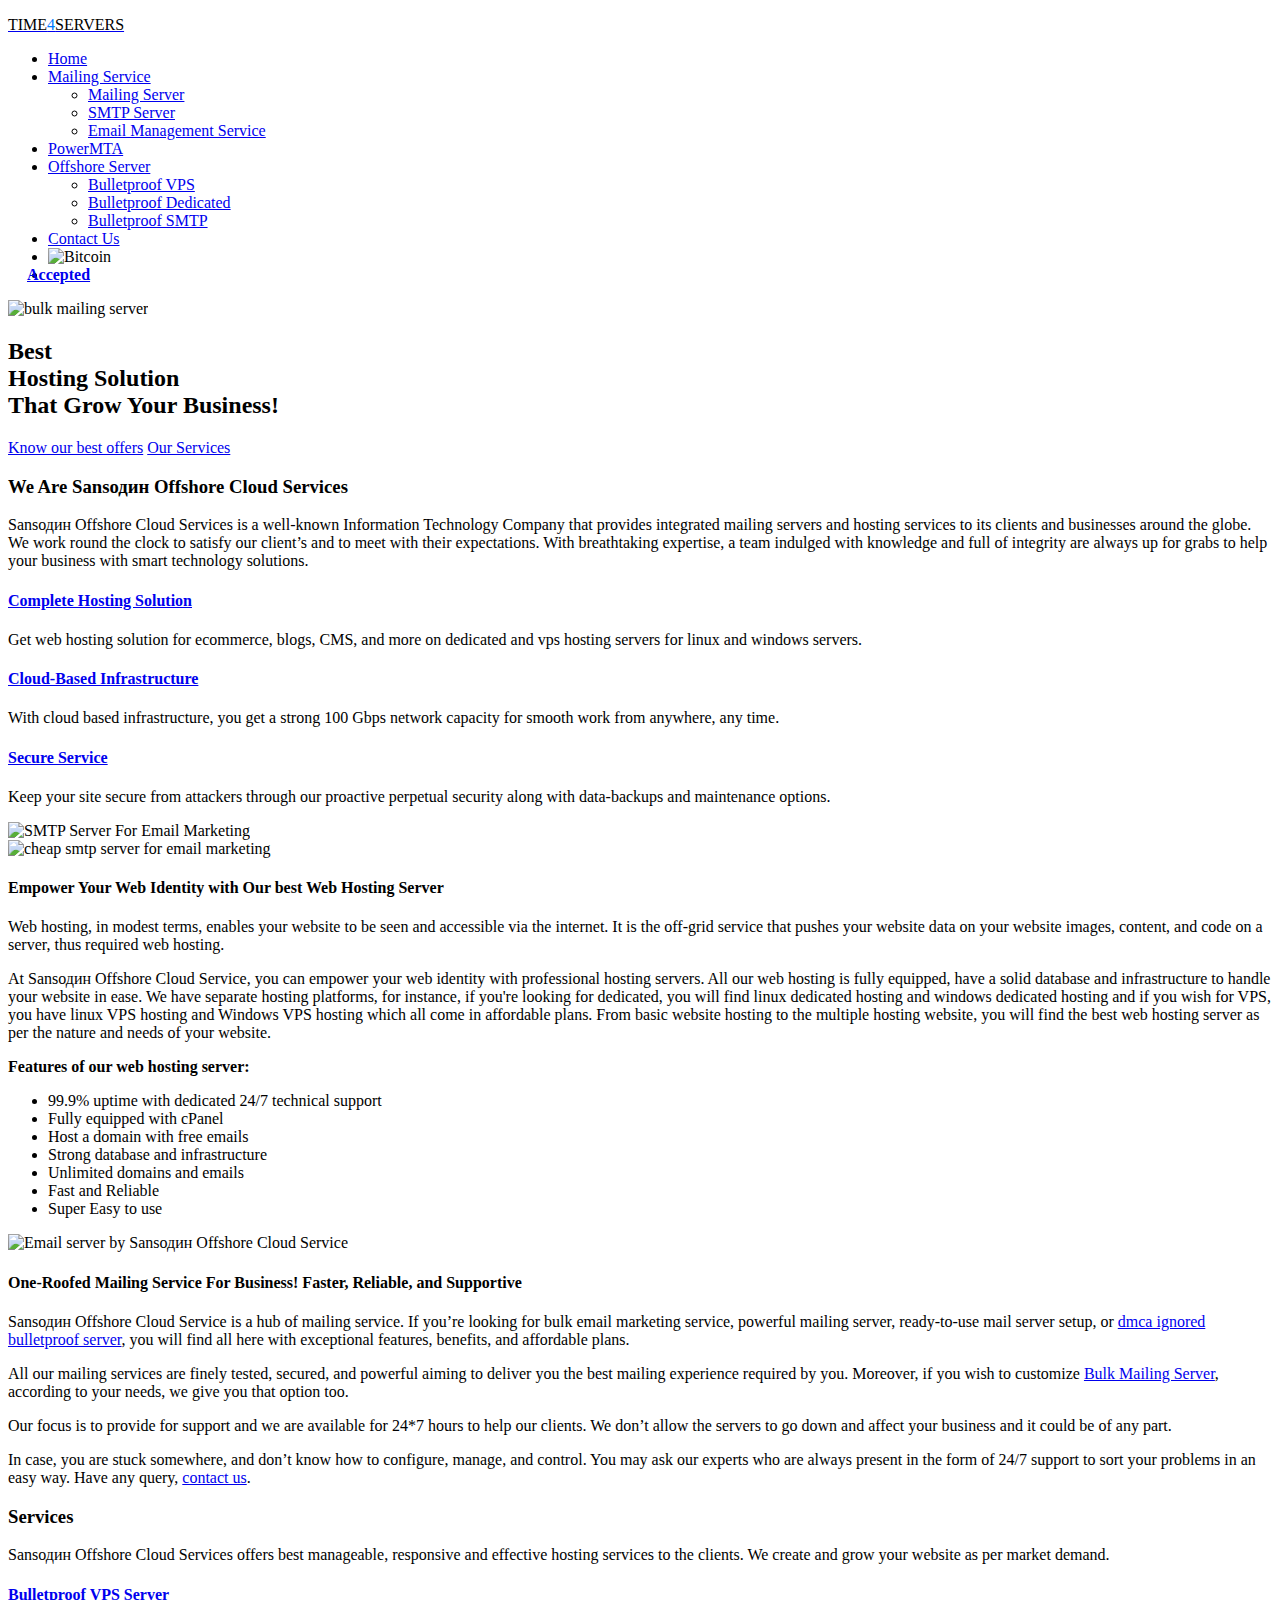
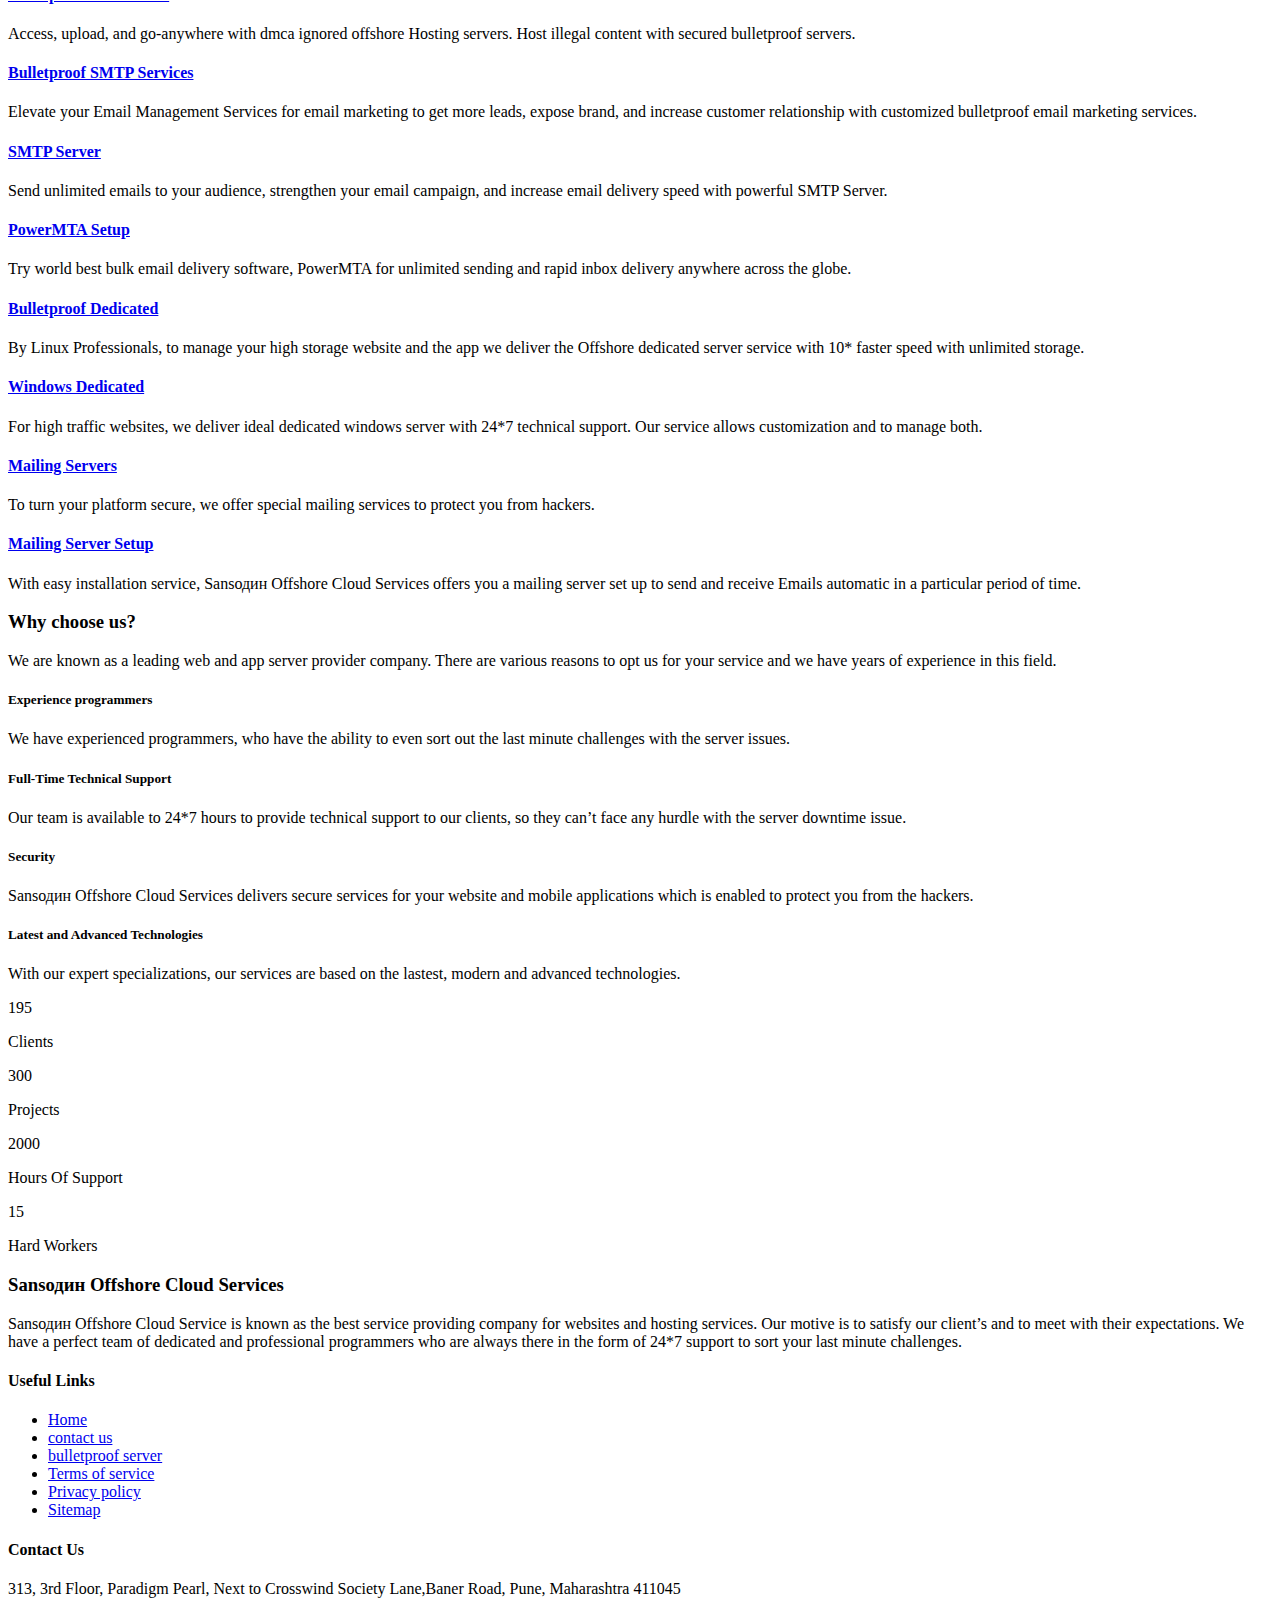
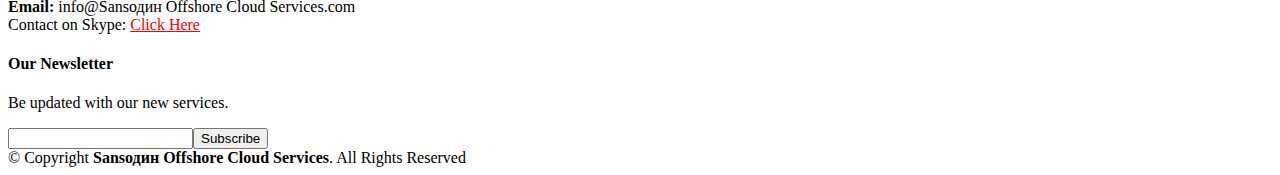
==== index.html @ e35ad1e2 "Create index.html" ====
<!DOCTYPE html>
<html lang="en">

<!-- Mirrored from www.Sansодин Offshore Cloud Services.com/ by HTTrack Website Copier/3.x [XR&CO'2014], Tue, 25 Aug 2020 17:21:23 GMT -->
<head><meta http-equiv="Content-Type" content="text/html; charset=utf-8">
    <!-- Global site tag (gtag.js) - Google Analytics -->
<script async src="https://www.googletagmanager.com/gtag/js?id=UA-151311011-1"></script>
<script>
  window.dataLayer = window.dataLayer || [];
  function gtag(){dataLayer.push(arguments);}
  gtag('js', new Date());

  gtag('config', 'UA-151311011-1');
</script>
<!-- Schema -->
<script type='application/ld+json'> 
{
  "@context": "http://www.schema.org",
  "@type": "ProfessionalService",
  "name": "Sansодин Offshore Cloud Service",
  "url": "https://Sansодин Offshore Cloud Services.com/",
  "sameAs": [
    "https://in.pinterest.com/Sansодин Offshore Cloud Service/",
    "https://www.youtube.com/channel/UCD2CCF37CUtDLtSFCL6g8WQ",
    "https://www.instagram.com/Sansодин Offshore Cloud Servicess/",
    "https://www.facebook.com/Sansодин Offshore Cloud Services-102933131326600/?modal=admin_todo_tour",
    "https://twitter.com/ServersTime4"
  ],
  "logo": "https://Sansодин Offshore Cloud Services.com/img/Sansодин Offshore Cloud Service_logo.png",
  "image": "https://Sansодин Offshore Cloud Services.com/img/Sansодин Offshore Cloud Service_logo.png",
  "description": "Our fast and reliable SMTP server allows you to send Send millions of transactional or commercial emails at an affordable prices.",
  "address": {
    "@type": "PostalAddress",
    "streetAddress": "313, 3rd Floor, Paradigm Pearl, Next to Crosswind Society Lane,Baner Road",
    "addressLocality": "Pune ",
    "addressRegion": "Maharastra",
    "postalCode": "411045",
    "addressCountry": "India "
  },
  "hasMap": "https://goo.gl/maps/oUrCjQwW1qvZuCJf7"
}
 </script>

 <title>Buy Bulk Mailing Server from Professional SMTP Service Provider</title>
 <meta name="description" content="Our fast and reliable SMTP server allows you to send Send millions of transactional or commercial emails at an affordable prices." >
 <meta name="keywords" content="hosting provider, server, hosting, offshore servers, offshore dedicated servers, offshore vps, linux vps server, ubuntu server, linux server">
 <meta name="viewport" content="width=device-width, initial-scale=1.0, maximum-scale=1.0">
 <link rel="canonical" href="index.html">
 
 <meta name="twitter:card" content="summary_large_image">
 <meta name="twitter:site" content="@Sansодин Offshore Cloud Service">
 <meta name="twitter:creator" content="@Sansодин Offshore Cloud Service">
 <meta name="twitter:title" content="Buy Bulk Mailing Server from Professional SMTP Service Provider - Sansодин Offshore Cloud Service">
 <meta name="twitter:description" content="Our fast and reliable SMTP server allows you to send Send millions of transactional or commercial emails at an affordable prices.">
 <meta name="twitter:image" content="https://Sansодин Offshore Cloud Services.com/img/Sansодин Offshore Cloud Service_logo.png">

<meta property="og:title" content="Buy Bulk Mailing Server from Professional SMTP Service Provider - Sansодин Offshore Cloud Service">
<meta property="og:type" content="website">
<meta property="og:url" content="https://Sansодин Offshore Cloud Services.com/">
<meta property="og:image" content="https://Sansодин Offshore Cloud Services.com/img/Sansодин Offshore Cloud Service_logo.png">
<meta property="og:description" content="Our fast and reliable SMTP server allows you to send Send millions of transactional or commercial emails at an affordable prices.">
<meta property="og:site_name" content="Sansодин Offshore Cloud Service">

  <!-- Favicons -->
  <link href="img/favicon.png" rel="icon">
  <link href="img/apple-touch-icon.png" rel="apple-touch-icon">

  <!-- Google Fonts -->
  <link href="https://fonts.googleapis.com/css?family=Open+Sans:300,300i,400,400i,700,700i|Montserrat:300,400,500,700" rel="stylesheet">

  <!-- Bootstrap CSS File -->
  <link href="lib/bootstrap/css/bootstrap.min.css" rel="stylesheet">

  <!-- Libraries CSS Files -->
  <link href="lib/font-awesome/css/font-awesome.min.css" rel="stylesheet">
  <link href="lib/animate/animate.min.css" rel="stylesheet">
  <link href="lib/ionicons/css/ionicons.min.css" rel="stylesheet">
  <link href="lib/owlcarousel/assets/owl.carousel.min.css" rel="stylesheet">
  <link href="lib/lightbox/css/lightbox.min.css" rel="stylesheet">

  <!-- Main Stylesheet File -->
  <link href="css/style.css" rel="stylesheet">

<!--Start of Tawk.to Script-->
<script type="text/javascript">
var Tawk_API=Tawk_API||{}, Tawk_LoadStart=new Date();
(function(){
var s1=document.createElement("script"),s0=document.getElementsByTagName("script")[0];
s1.async=true;
s1.src='https://embed.tawk.to/5d5001caeb1a6b0be606fe93/default';
s1.charset='UTF-8';
s1.setAttribute('crossorigin','*');
s0.parentNode.insertBefore(s1,s0);
})();
</script>
<!--End of Tawk.to Script-->

</head>

<body>

  <!--==========================
  Header
  ============================-->
  <header id="header" class="fixed-top">
    <div class="container">

      <div class="logo float-left">
        <!-- Uncomment below if you prefer to use an image logo -->
       <p class="text-light"><a href="index.html"><span style="color: black">TIME</span><span style="color: #007bff">4</span><span style="color: black">SERVERS</span></a></p>
         <!--<a href="https://Sansодин Offshore Cloud Services.com" class="scrollto"><img src="img/Sansодин Offshore Cloud Service_logo.png" alt="Professional SMTP service provider"  class="img-fluid"></a>-->
      </div>
     <nav class="main-nav float-right d-none d-lg-block">
        <ul>
          <li class="active"><a href="#intro">Home</a></li>
          <!-- <li><a href="#about">About Us</a></li> -->
            <li class="drop-down"><a href="#services">Mailing Service</a>
           <!-- <li ><a href="">Drop Down</a> -->
            <ul>
              <li><a href="mailing-server.html">Mailing Server</a></li>
              <li ><a href="smtp-server.html">SMTP Server</a></li>
              <li ><a href="bulk-email-management-services.html">Email Management Service</a></li>
              </li>
            </ul>
            </li>
            <li><a href="pmta-setup-cost.html">PowerMTA</a></li>
            <li class="drop-down"><a href="#services">Offshore Server</a>
            <!-- <li ><a href="">Drop Down</a> -->
            <ul>
              <li><a href="bulletproof-server.html">Bulletproof VPS</a>
              </li>
              <li ><a href="bulletproof-dedicated.html">Bulletproof Dedicated</a></li>
              <li><a href="bulletproof-smtp.html">Bulletproof SMTP</a>
            </ul>
            </li>
          <!--<li><a href="blog.html">Blog</a></li>-->
          <li><a href="contactus.html">Contact Us</a></li>
          <li><img height="40px" width="40px" src="img/btc.gif" alt="Bitcoin"></li>
          <li><a href="#footer"><b style="margin-left: -21px;">Accepted</b></a></li>
        </ul>
      </nav><!-- .main-nav -->
      
    </div>
  </header><!-- #header -->

  <!--==========================
    Intro Section
  ============================-->
  <section id="intro" class="clearfix">
    <div class="container">

      <div class="intro-img">
        <img src="img/Bulletproof-VPS-Servers1.png" alt="bulk mailing server" class="img-fluid">
      </div>

      <div class="intro-info">
        <h2>Best <br><span>Hosting Solution</span><br>That Grow Your Business!</h2>
        <div>
          <a href="bulletproof-server.html" class="btn-get-started scrollto">Know our best offers</a>
          <a href="#services" class="btn-services scrollto">Our Services</a>
        </div>
      </div>

    </div>
  </section><!-- #intro -->

  <main id="main">

    <!--==========================
      About Us Section
    ============================-->
    <section id="about">
      <div class="container">

        <header class="section-header">
          <h3>We Are Sansодин Offshore Cloud Services</h3>
          <p></p>
        </header>

        <div class="row about-container">

          <div class="col-lg-6 content order-lg-1 order-2">
            <p>
             Sansодин Offshore Cloud Services is a well-known Information Technology Company that provides integrated mailing servers and hosting services to its clients and businesses around the globe. We work round the clock to satisfy our client’s and to meet with their expectations. With breathtaking expertise, a team indulged with knowledge and full of integrity are always up for grabs to help your business with smart technology solutions.

            </p>

            <div class="icon-box wow fadeInUp">
              <div class="icon"><i class="fa fa-shopping-bag"></i></div>
              <h4 class="title"><a href="#">Complete Hosting Solution</a></h4>
              <p class="description">Get web hosting solution for ecommerce, blogs, CMS, and more on dedicated and vps hosting servers for linux and windows servers.
</p>
            </div>

            <div class="icon-box wow fadeInUp" data-wow-delay="0.2s">
              <div class="icon"><i class="fa fa-photo"></i></div>
              <h4 class="title"><a href="#">Cloud-Based Infrastructure</a></h4>
              <p class="description">With cloud based infrastructure, you get a strong 100 Gbps network capacity for smooth work from anywhere, any time.</p>
            </div>

            <div class="icon-box wow fadeInUp" data-wow-delay="0.4s">
              <div class="icon"><i class="fa fa-bar-chart"></i></div>
              <h4 class="title"><a href="#">Secure Service</a></h4>
              <p class="description">Keep your site secure from attackers through our proactive perpetual security along with data-backups and maintenance options.</p>
            </div>

          </div>

          <div class="col-lg-6 background order-lg-2 order-1 wow fadeInUp">
            <img src="img/hosting-solutions-time4-servers.jpg" class="img-fluid" alt="SMTP Server For Email Marketing">
          </div>
        </div>

        <div class="row about-extra">
          <div class="col-lg-6 wow fadeInUp">
            <img src="img/about-extra-1.svg" class="img-fluid" alt="cheap smtp server for email marketing">
          </div>
          <div class="col-lg-6 wow fadeInUp pt-5 pt-lg-0">
            <h4>Empower Your Web Identity with Our best Web Hosting Server</h4>
            <p>
              
Web hosting, in modest terms, enables your website to be seen and accessible via the internet. It is the off-grid service that pushes your website data on your website images, content, and code on a server, thus required web hosting. 

            </p>
            <p>
              At Sansодин Offshore Cloud Service, you can empower your web identity with professional hosting servers. All our web hosting is fully equipped, have a solid database and infrastructure to handle your website in ease. We have separate hosting platforms, for instance, if you're looking for dedicated, you will find linux dedicated hosting and windows dedicated hosting and if you wish for VPS, you have linux VPS hosting and Windows VPS hosting which all come in affordable plans. From basic website hosting to the multiple hosting website, you will find the best web hosting server as per the nature and needs of your website.

            </p>
            <p>
                
                <b>Features of our web hosting server:</b><br>

<ul><li>99.9% uptime with dedicated 24/7 technical support</li><li>
Fully equipped with cPanel</li><li>
Host a domain with free emails</li><li>
Strong database and infrastructure</li><li>
Unlimited domains and emails</li><li>
Fast and Reliable</li><li>
Super Easy to use
</li></ul>
            </p>
          </div>
        </div>

        <div class="row about-extra">
          <div class="col-lg-6 wow fadeInUp order-1 order-lg-2">
            <img src="img/email-server-by-Sansодин Offshore Cloud Service.jpg" class="img-fluid" alt="Email server by Sansодин Offshore Cloud Service">
          </div>

          <div class="col-lg-6 wow fadeInUp pt-4 pt-lg-0 order-2 order-lg-1">
            <h4>One-Roofed Mailing Service For Business! Faster, Reliable, and Supportive</h4>
            <p>
             Sansодин Offshore Cloud Service is a hub of mailing service. If you’re looking for bulk email marketing service, powerful mailing server, ready-to-use mail server setup, or <a href="bulletproof-server.html">dmca ignored bulletproof server</a>, you will find all here with exceptional features, benefits, and affordable plans. 
            </p>
            <p>
             All our mailing services are finely tested, secured, and powerful aiming to deliver you the best mailing experience required by you. Moreover, if you wish to customize <a href="mailing-server.html">Bulk Mailing Server</a>, according to your needs, we give you that option too. 
            </p>
           <p>Our focus is to provide for support and we are available for 24*7 hours to help our clients. We don’t allow the servers to go down and affect your business and it could be of any part.</p>
            <p>
           In case, you are stuck somewhere, and don’t know how to configure, manage, and control. You may ask our experts who are always present in the form of 24/7 support to sort your problems in an easy way. Have any query, <a href="contactus.html">contact us</a>.
           
            </p>
          </div>
          
        </div>

      </div>
    </section><!-- #about -->

    <!--==========================
      Services Section
    ============================-->
    <section id="services" class="section-bg">
      <div class="container">

        <header class="section-header">
          <h3>Services</h3>
          <p>Sansодин Offshore Cloud Services offers best manageable, responsive and effective hosting services to the clients. We create and grow your website as per market demand.</p>
        </header>

        
        <div class="row">

          <div class="col-md-6 col-lg-5 offset-lg-1 wow bounceInUp" data-wow-duration="1.4s">
            <div class="box">
              <div class="icon"><i class="ion-ios-baseball" style="color: #ff689b;"></i></div>
              <h4 class="title"><a href="bulletproof-server.html">Bulletproof VPS Server</a></h4>
              <p class="description">Access, upload, and go-anywhere with dmca ignored offshore Hosting servers. Host illegal content with secured bulletproof servers.
</p>
            </div>
          </div>
          <div class="col-md-6 col-lg-5 wow bounceInUp" data-wow-duration="1.4s">
            <div class="box">
              <div class="icon"><i class="ion-email-unread" style="color: #e9bf06;"></i></div>
              <h4 class="title"><a href="bulletproof-smtp.html">Bulletproof SMTP Services</a></h4>
              <p class="description">Elevate your Email Management Services for email marketing to get more leads, expose brand, and increase customer relationship with customized bulletproof email marketing services.
</p>
            </div>
          </div>
          
          <div class="row">

          <div class="col-md-6 col-lg-5 offset-lg-1 wow bounceInUp" data-wow-duration="1.4s">
            <div class="box">
              <div class="icon"><i class="ion-podium" style="color: #ff689b;"></i></div>
              <h4 class="title"><a href="smtp-server.html">SMTP Server</a></h4>
              <p class="description">Send unlimited emails to your audience, strengthen your email campaign, and increase email delivery speed with powerful SMTP Server.
</p>
            </div>
          </div>
          <div class="col-md-6 col-lg-5 wow bounceInUp" data-wow-duration="1.4s">
            <div class="box">
              <div class="icon"><i class="ion-bonfire" style="color: #e9bf06;"></i></div>
              <h4 class="title"><a href="pmta-setup-cost.html">PowerMTA Setup</a></h4>
              <p class="description">Try world best bulk email delivery software, PowerMTA for unlimited sending and rapid inbox delivery anywhere across the globe.
</p>
            </div>
          </div>
          
          
          
        
        <div class="row">


          <div class="col-md-6 col-lg-5 offset-lg-1 wow bounceInUp" data-wow-delay="0.1s" data-wow-duration="1.4s">
            <div class="box">
              <div class="icon"><i class="ion-ios-paper-outline" style="color: #3fcdc7;"></i></div>
              <h4 class="title"><a href="bulletproof-dedicated.html">Bulletproof Dedicated</a></h4>
              <p class="description">By Linux Professionals, to manage your high storage website and the app we deliver the Offshore dedicated server service with 10* faster speed with unlimited storage.</p>
            </div>
          </div>
          <div class="col-md-6 col-lg-5 wow bounceInUp" data-wow-delay="0.1s" data-wow-duration="1.4s">
            <div class="box">
              <div class="icon"><i class="ion-ios-speedometer-outline" style="color:#41cf2e;"></i></div>
              <h4 class="title"><a href="#">Windows Dedicated</a></h4>
              <p class="description">For high traffic websites, we deliver ideal dedicated windows server with 24*7 technical support. Our service allows customization and to manage both.</p>
            </div>
          </div>

          <div class="col-md-6 col-lg-5 offset-lg-1 wow bounceInUp" data-wow-delay="0.2s" data-wow-duration="1.4s">
            <div class="box">
              <div class="icon"><i class="ion-ios-world-outline" style="color: #d6ff22;"></i></div>
              <h4 class="title"><a href="mailing-server.html">Mailing Servers</a></h4>
              <p class="description">To turn your platform secure, we offer special mailing services to protect you from hackers.
</p>
            </div>
          </div>
          <div class="col-md-6 col-lg-5 wow bounceInUp" data-wow-delay="0.2s" data-wow-duration="1.4s">
            <div class="box">
              <div class="icon"><i class="ion-ios-clock-outline" style="color: #4680ff;"></i></div>
              <h4 class="title"><a href="mail-server-setup.html">Mailing Server Setup</a></h4>
              <p class="description">With easy installation service, Sansодин Offshore Cloud Services offers you a mailing server set up to send and receive Emails automatic in a particular period of time.</p>
            </div>
          </div>

        </div>

      </div>
    </section><!-- #services -->

    <!--==========================
      Why Us Section
    ============================-->
    <section id="why-us" class="wow fadeIn">
      <div class="container">
        <header class="section-header">
          <h3>Why choose us?</h3>
          <p>We are known as a leading web and app server provider company. There are various reasons to opt us for your service and we have years of experience in this field.</p>
        </header>

        <div class="row row-eq-height justify-content-center">

          <div class="col-lg-4 mb-4">
            <div class="card wow bounceInUp">
                <i class="fa fa-diamond"></i>
              <div class="card-body">
                <h5 class="card-title">Experience programmers</h5>
                <p class="card-text">We have experienced programmers, who have the ability to even sort out the last minute challenges with the server issues.</p>
                
              </div>
            </div>
          </div>

          <div class="col-lg-4 mb-4">
            <div class="card wow bounceInUp">
                <i class="fa fa-language"></i>
              <div class="card-body">
                <h5 class="card-title">Full-Time Technical Support</h5>
                <p class="card-text">Our team is available to 24*7 hours to provide technical support to our clients, so they can’t face any hurdle with the server downtime issue.</p>
                
              </div>
            </div>
          </div>

          <div class="col-lg-4 mb-4">
            <div class="card wow bounceInUp">
                <i class="fa fa-object-group"></i>
              <div class="card-body">
                <h5 class="card-title">Security</h5>
                <p class="card-text">Sansодин Offshore Cloud Services delivers secure services for your website and mobile applications which is enabled to protect you from the hackers. </p>

              </div>
            </div>
          </div>

          <div class="col-lg-4 mb-4">
            <div class="card wow bounceInUp">
                <i class="fa fa-object-group"></i>
              <div class="card-body">
                <h5 class="card-title">Latest and Advanced Technologies</h5>
                <p class="card-text">With our expert specializations, our services are based on the lastest, modern and advanced technologies.</p>

              </div>
            </div>
          </div>

        </div>

        <div class="row counters">

          <div class="col-lg-3 col-6 text-center">
            <span data-toggle="counter-up">195</span>
            <p>Clients</p>
          </div>

          <div class="col-lg-3 col-6 text-center">
            <span data-toggle="counter-up">300</span>
            <p>Projects</p>
          </div>

          <div class="col-lg-3 col-6 text-center">
            <span data-toggle="counter-up">2000</span>
            <p>Hours Of Support</p>
          </div>

          <div class="col-lg-3 col-6 text-center">
            <span data-toggle="counter-up">15</span>
            <p>Hard Workers</p>
          </div>
  
        </div>

      </div>
    </section>




  </main>

  <!--==========================
    Footer
  ============================-->
  <footer id="footer">
    <div class="footer-top">
      <div class="container">
        <div class="row">

          <div class="col-lg-4 col-md-6 footer-info">
            <h3>Sansодин Offshore Cloud Services</h3>
            <p>Sansодин Offshore Cloud Service is known as the best service providing company for websites and hosting services. Our motive is to satisfy our client’s and to meet with their expectations. We have a perfect team of dedicated and professional programmers who are always there in the form of 24*7 support to sort your last minute challenges.</p>
          </div>

          <div class="col-lg-2 col-md-6 footer-links">
            <h4>Useful Links</h4>
            <ul>
              <li><a href="index.html">Home</a></li>
              <li><a href="contactus.html">contact us</a></li>
              <li><a href="bulletproof-server.html">bulletproof server</a></li>
              <li><a href="Terms-of-service.html">Terms of service</a></li>
              <li><a href="privacy-policy.html">Privacy policy</a></li>
              <li><a href="sitemap.xml">Sitemap</a></li>
            </ul>
          </div>

            <div class="col-lg-3 col-md-6 footer-contact">
            <h4>Contact Us</h4>
            <p>
              313, 3rd Floor, Paradigm Pearl, Next to Crosswind Society Lane,Baner Road, Pune, Maharashtra 411045<br>
              <strong>Email:</strong> info@Sansодин Offshore Cloud Services.com<br>
              Contact on Skype: <a style="color:red;" href='skype:live:.cid.bd58d05145a3d0e?chat'>Click Here</a><br>

            </p>

            <div class="social-links">
              <a href="https://twitter.com/ServersTime4" class="twitter"><i class="fa fa-twitter"></i></a>
              <a href="https://www.facebook.com/Sansодин Offshore Cloud Services-102933131326600/?modal=admin_todo_tour" class="facebook"><i class="fa fa-facebook"></i></a>
              <a href="https://www.instagram.com/Sansодин Offshore Cloud Servicess" class="instagram"><i class="fa fa-instagram"></i></a>
              <a href="#" class="linkedin"><i class="fa fa-linkedin"></i></a>
              <a href="https://www.youtube.com/channel/UCD2CCF37CUtDLtSFCL6g8WQ" class="youtube"><i class="fa fa-youtube"></i></a>
              <a href="https://in.pinterest.com/Sansодин Offshore Cloud Service/" class="pinterest"><i class="fa fa-pinterest"></i></a>
            </div>

          </div>

          <div class="col-lg-3 col-md-6 footer-newsletter">
            <h4>Our Newsletter</h4>
            <p>Be updated with our new services.</p>
            <form action="#" method="post">
              <input type="email" name="email"><input type="submit"  value="Subscribe">
            </form>
          </div>

        </div>
      </div>
    </div>

    <div class="container">
      <div class="copyright">
        &copy; Copyright <strong>Sansодин Offshore Cloud Services</strong>. All Rights Reserved
      </div>
      <div class="credits">
        
      </div>
    </div>
  </footer><!-- #footer -->

  <a href="#" class="back-to-top"><i class="fa fa-chevron-up"></i></a>
  <!-- Uncomment below i you want to use a preloader -->
  <!-- <div id="preloader"></div> -->

  <!-- JavaScript Libraries -->
  <script src="lib/jquery/jquery.min.js"></script>
  <script src="lib/jquery/jquery-migrate.min.js"></script>
  <script src="lib/bootstrap/js/bootstrap.bundle.min.js"></script>
  <script src="lib/easing/easing.min.js"></script>
  <script src="lib/mobile-nav/mobile-nav.js"></script>
  <script src="lib/wow/wow.min.js"></script>
  <script src="lib/waypoints/waypoints.min.js"></script>
  <script src="lib/counterup/counterup.min.js"></script>
  <script src="lib/owlcarousel/owl.carousel.min.js"></script>
  <script src="lib/isotope/isotope.pkgd.min.js"></script>
  <script src="lib/lightbox/js/lightbox.min.js"></script>
  <!-- Contact Form JavaScript File -->
  <script src="contactform/contactform.js"></script>

  <!-- Template Main Javascript File -->
  <script src="js/main.js"></script>

</body>

<!-- Mirrored from www.Sansодин Offshore Cloud Services.com/ by HTTrack Website Copier/3.x [XR&CO'2014], Tue, 25 Aug 2020 17:21:32 GMT -->
</html>
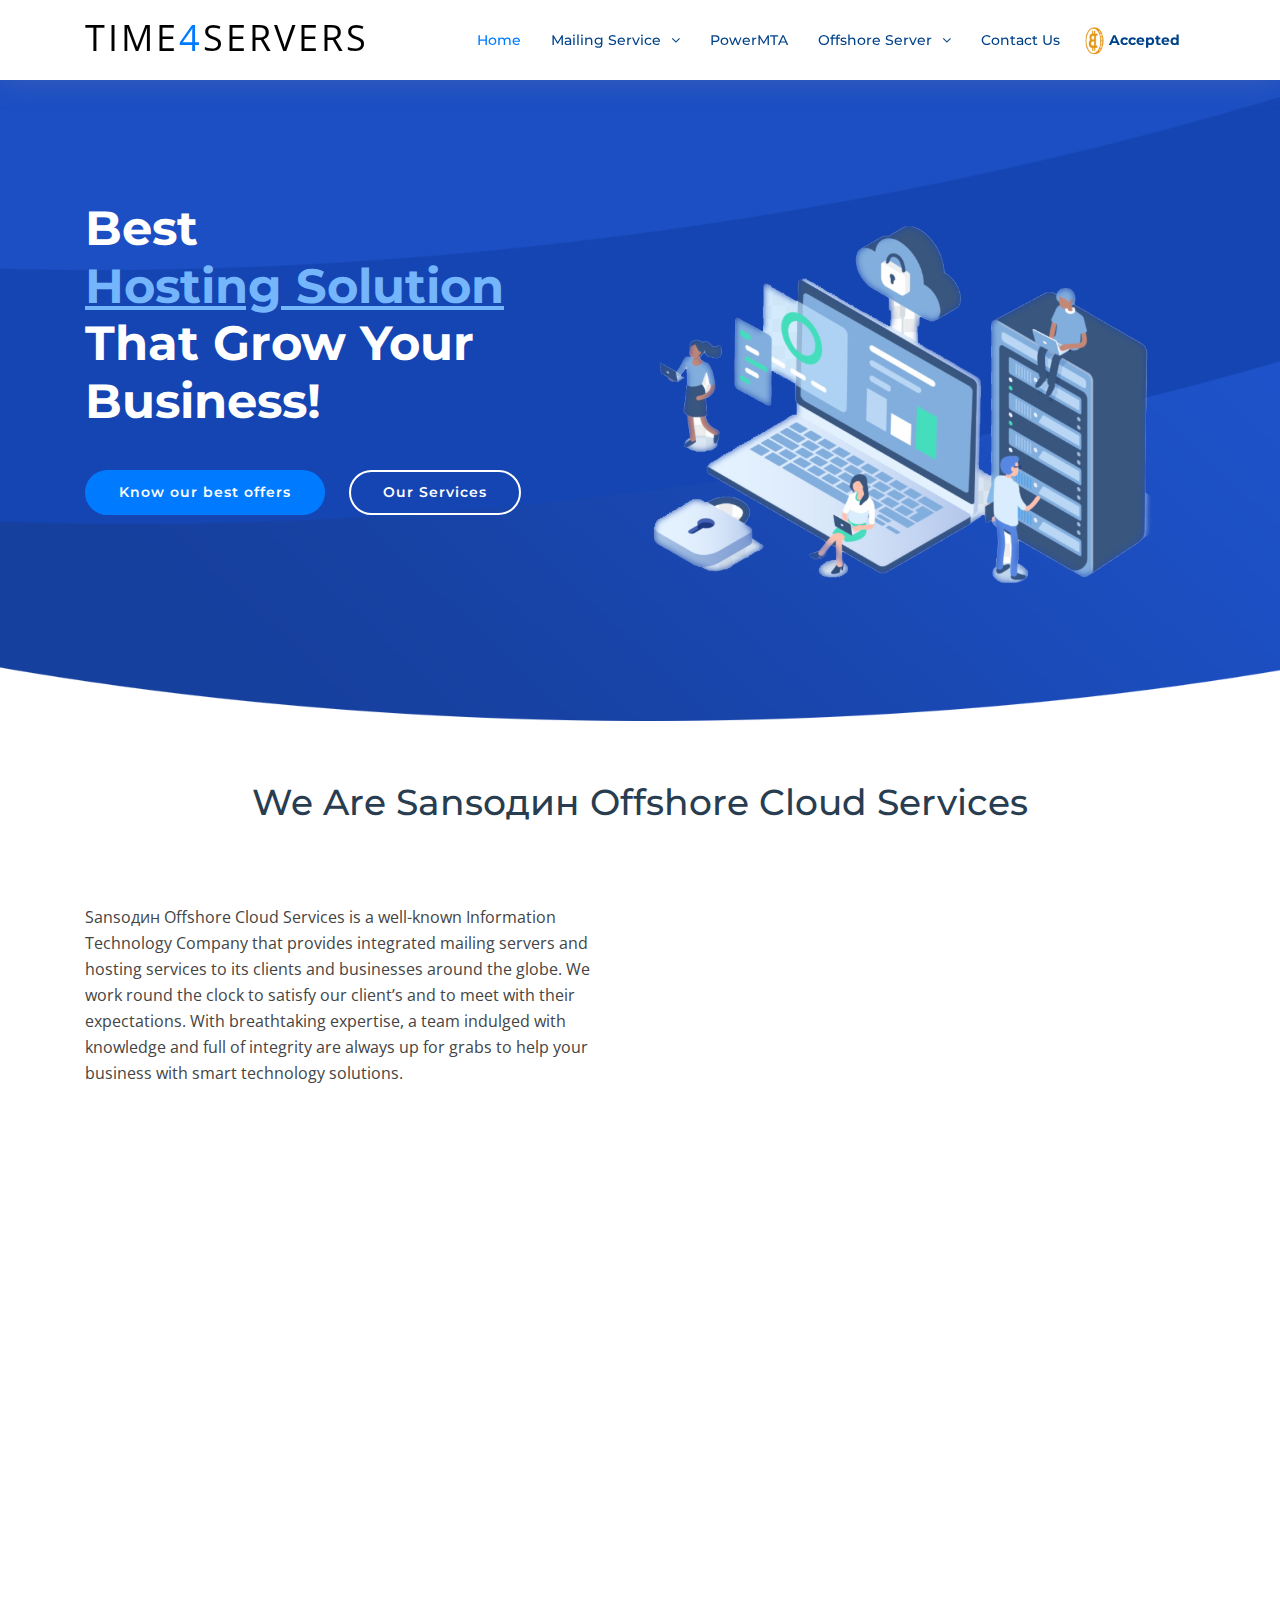
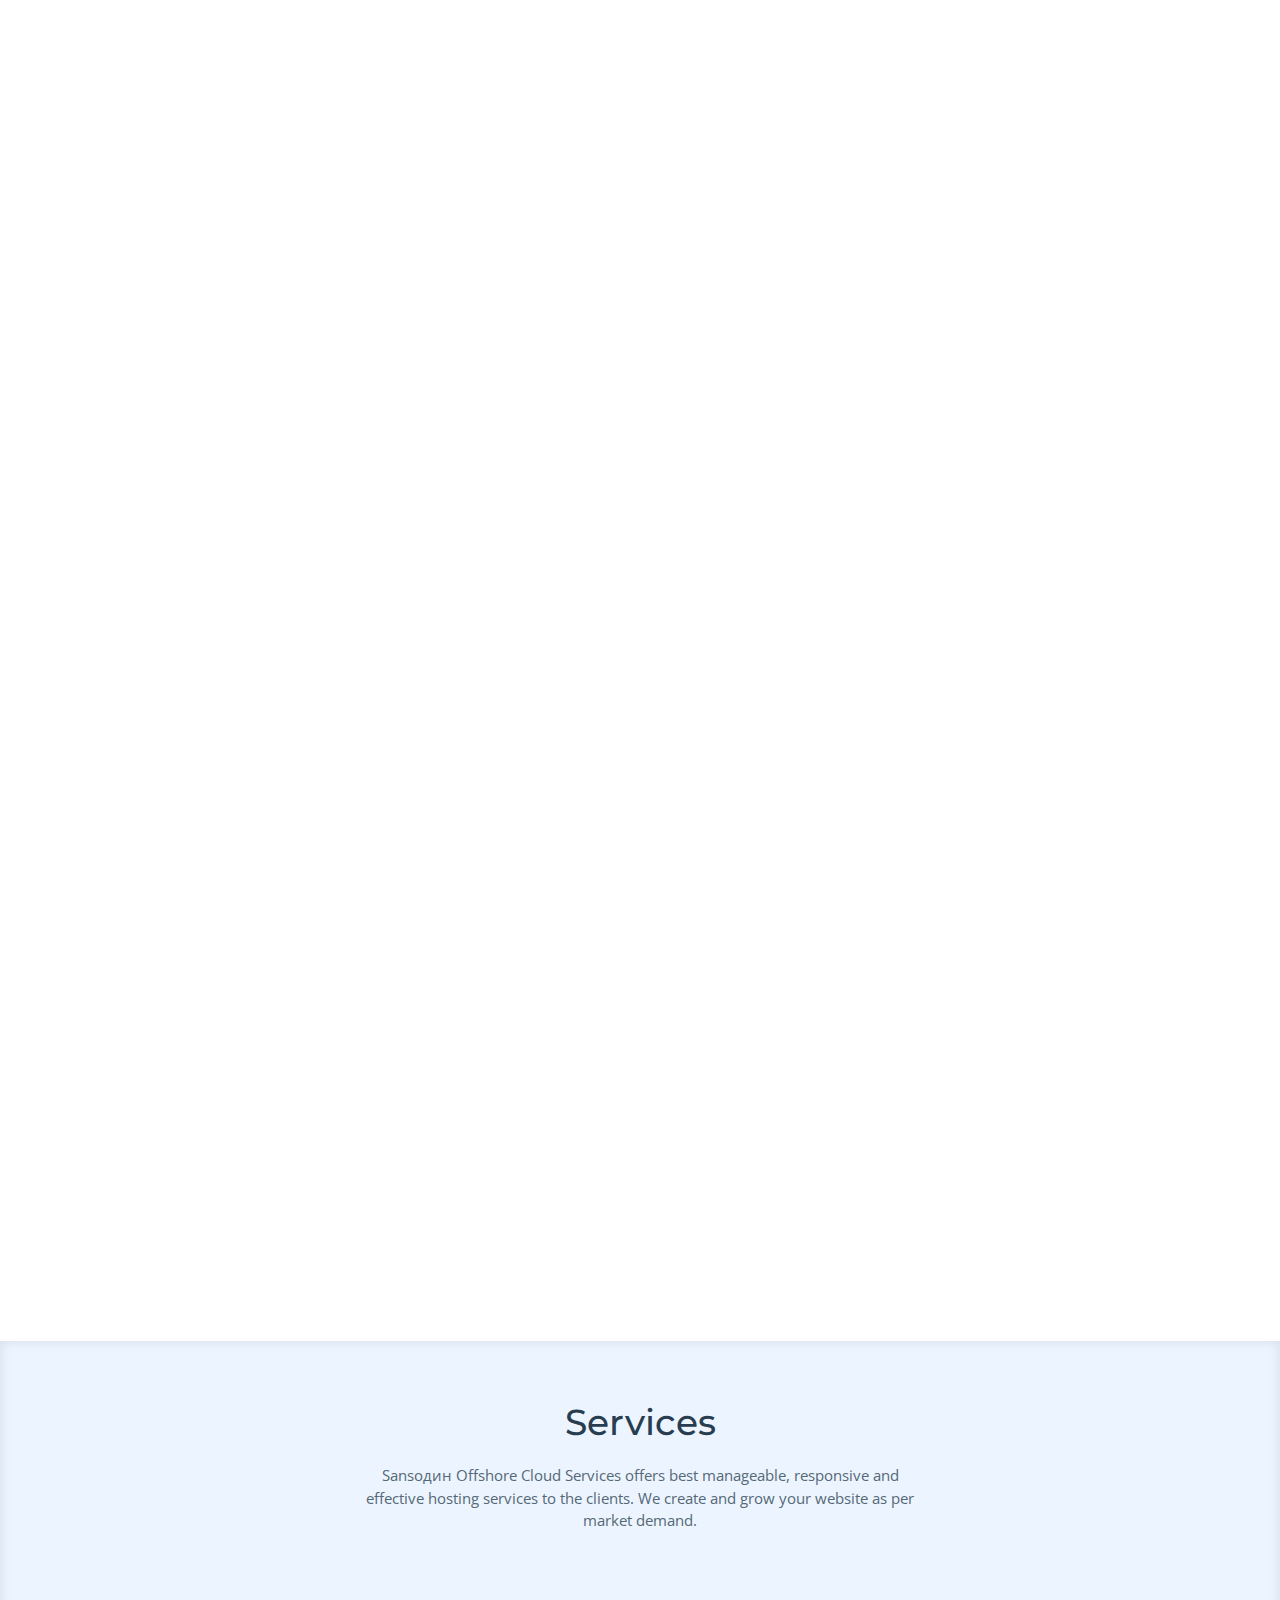
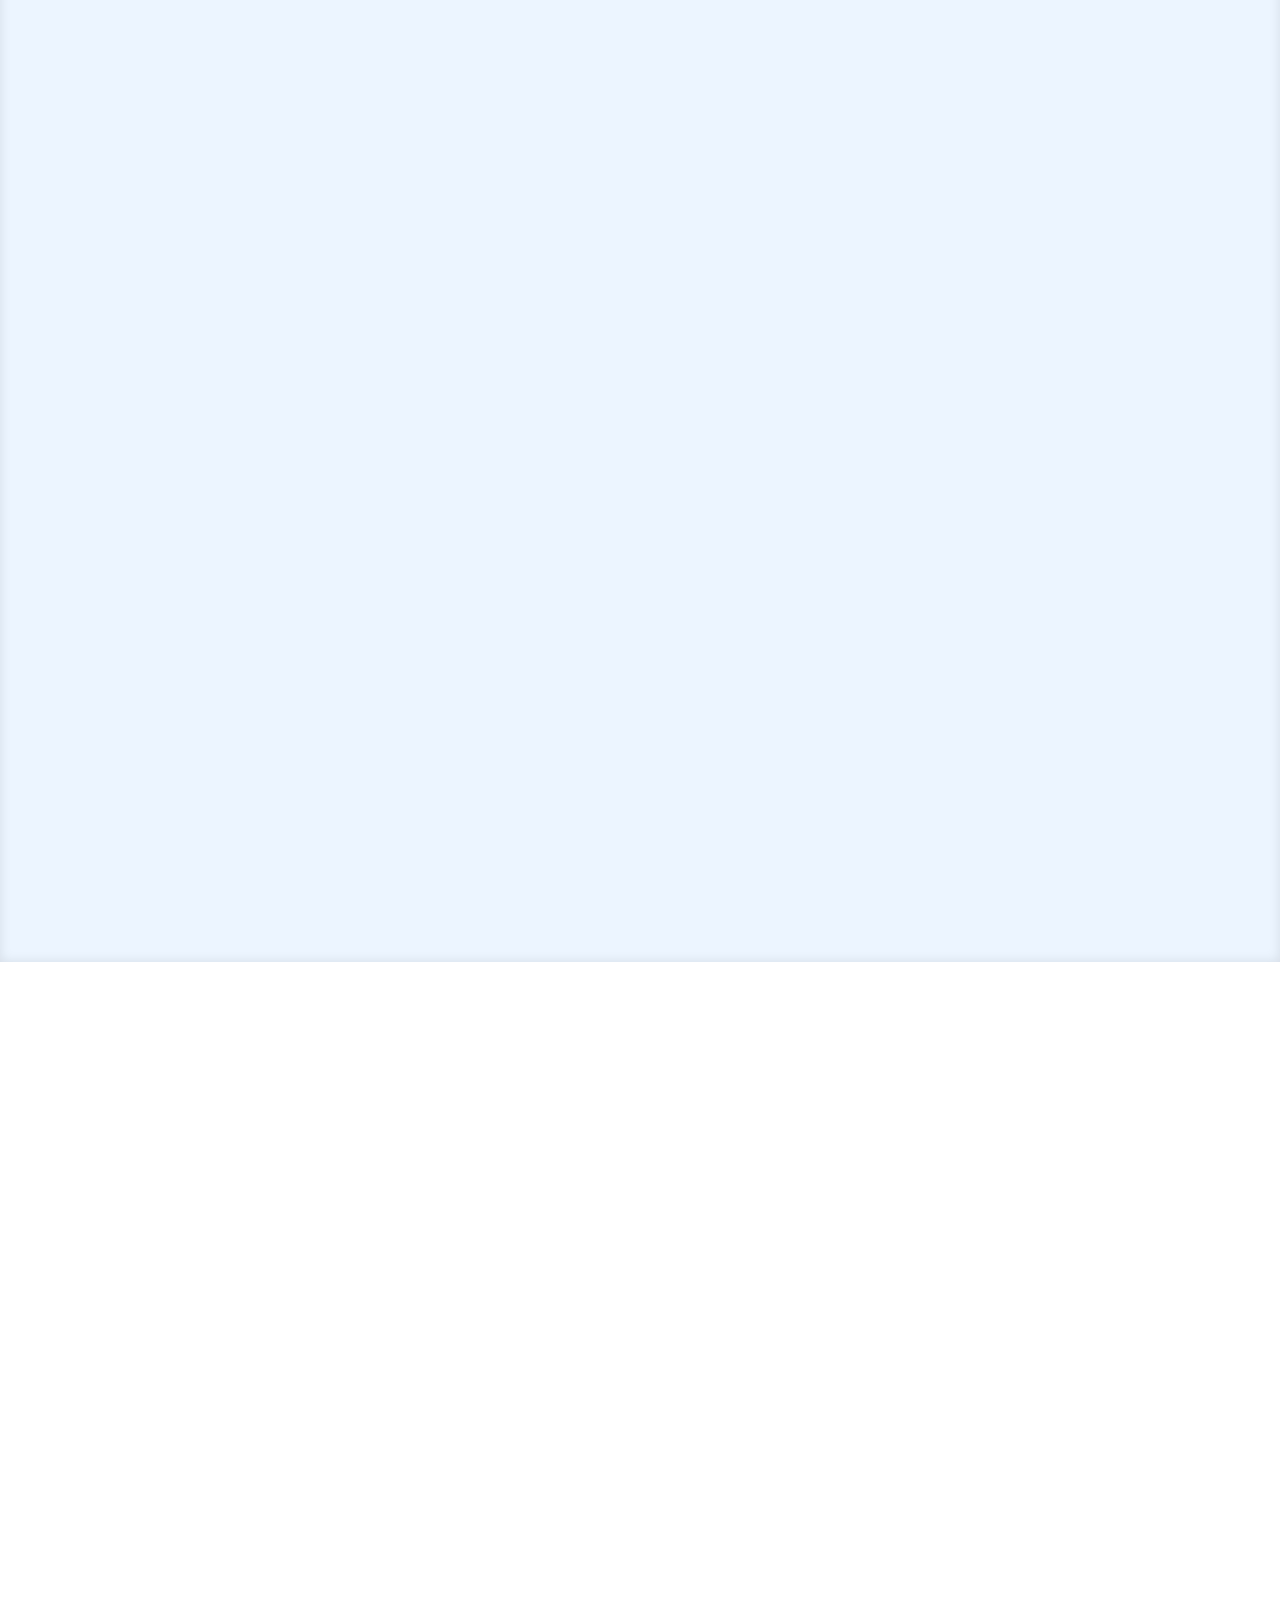
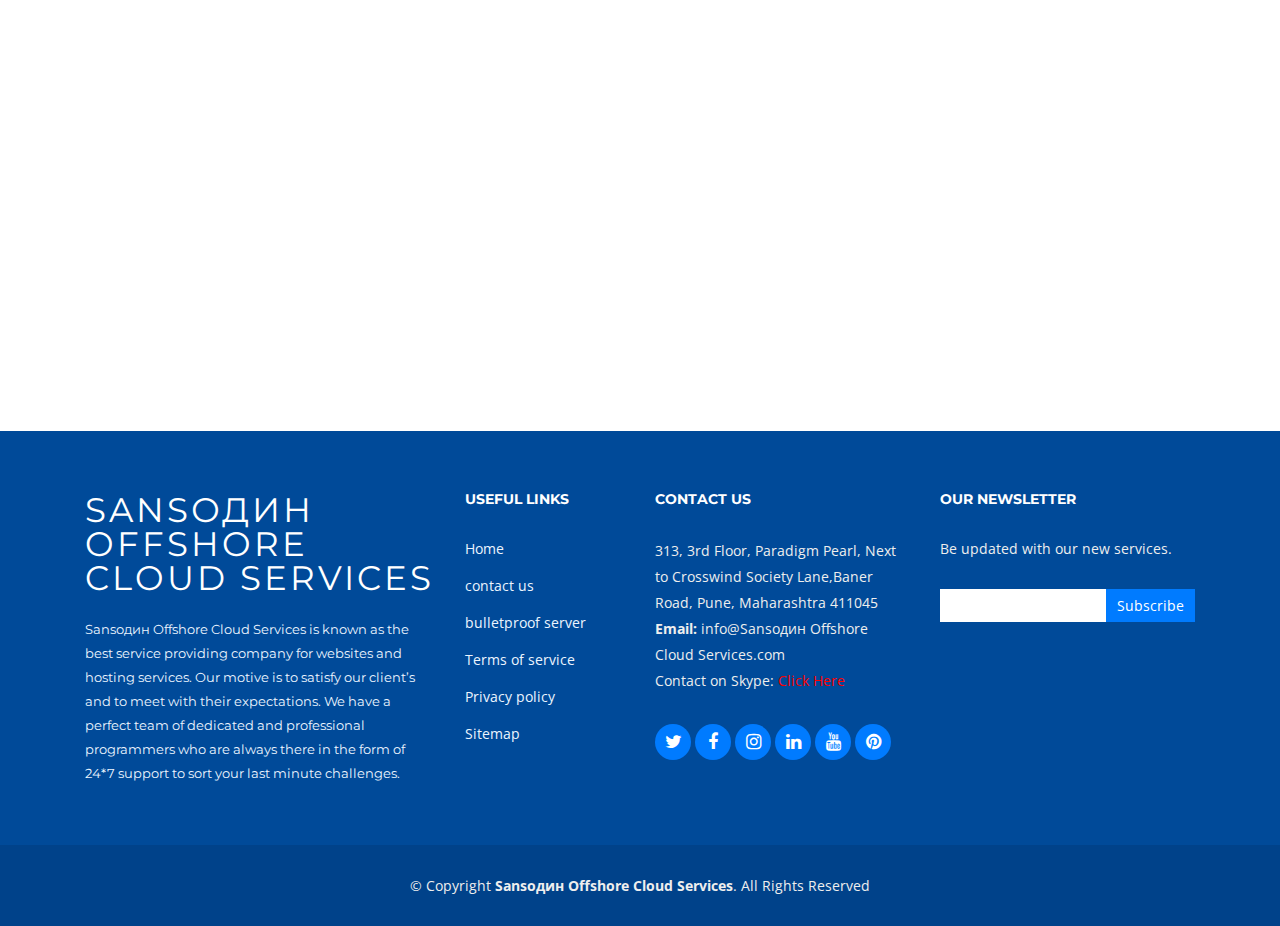
==== commit c77aab7b: "Add files via upload" ====
--- a/index.html
+++ b/index.html
@@ -17,17 +17,17 @@
 {
   "@context": "http://www.schema.org",
   "@type": "ProfessionalService",
-  "name": "Sansодин Offshore Cloud Service",
-  "url": "https://Sansодин Offshore Cloud Services.com/",
+  "name": "Sansодин Offshore Cloud Services",
+  "url": "http://sansonemail.com/",
   "sameAs": [
-    "https://in.pinterest.com/Sansодин Offshore Cloud Service/",
+    "https://in.pinterest.com/Sansодин Offshore Cloud Services/",
     "https://www.youtube.com/channel/UCD2CCF37CUtDLtSFCL6g8WQ",
     "https://www.instagram.com/Sansодин Offshore Cloud Servicess/",
     "https://www.facebook.com/Sansодин Offshore Cloud Services-102933131326600/?modal=admin_todo_tour",
     "https://twitter.com/ServersTime4"
   ],
-  "logo": "https://Sansодин Offshore Cloud Services.com/img/Sansодин Offshore Cloud Service_logo.png",
-  "image": "https://Sansодин Offshore Cloud Services.com/img/Sansодин Offshore Cloud Service_logo.png",
+  "logo": "http://sansonemail.com/img/Sansодин Offshore Cloud Services_logo.png",
+  "image": "http://sansonemail.com/img/Sansодин Offshore Cloud Services_logo.png",
   "description": "Our fast and reliable SMTP server allows you to send Send millions of transactional or commercial emails at an affordable prices.",
   "address": {
     "@type": "PostalAddress",
@@ -48,18 +48,18 @@
  <link rel="canonical" href="index.html">
  
  <meta name="twitter:card" content="summary_large_image">
- <meta name="twitter:site" content="@Sansодин Offshore Cloud Service">
- <meta name="twitter:creator" content="@Sansодин Offshore Cloud Service">
- <meta name="twitter:title" content="Buy Bulk Mailing Server from Professional SMTP Service Provider - Sansодин Offshore Cloud Service">
+ <meta name="twitter:site" content="@Sansодин Offshore Cloud Services">
+ <meta name="twitter:creator" content="@Sansодин Offshore Cloud Services">
+ <meta name="twitter:title" content="Buy Bulk Mailing Server from Professional SMTP Service Provider - Sansодин Offshore Cloud Services">
  <meta name="twitter:description" content="Our fast and reliable SMTP server allows you to send Send millions of transactional or commercial emails at an affordable prices.">
- <meta name="twitter:image" content="https://Sansодин Offshore Cloud Services.com/img/Sansодин Offshore Cloud Service_logo.png">
-
-<meta property="og:title" content="Buy Bulk Mailing Server from Professional SMTP Service Provider - Sansодин Offshore Cloud Service">
+ <meta name="twitter:image" content="http://sansonemail.com/img/Sansодин Offshore Cloud Services_logo.png">
+
+<meta property="og:title" content="Buy Bulk Mailing Server from Professional SMTP Service Provider - Sansодин Offshore Cloud Services">
 <meta property="og:type" content="website">
-<meta property="og:url" content="https://Sansодин Offshore Cloud Services.com/">
-<meta property="og:image" content="https://Sansодин Offshore Cloud Services.com/img/Sansодин Offshore Cloud Service_logo.png">
+<meta property="og:url" content="http://sansonemail.com/">
+<meta property="og:image" content="http://sansonemail.com/img/Sansодин Offshore Cloud Services_logo.png">
 <meta property="og:description" content="Our fast and reliable SMTP server allows you to send Send millions of transactional or commercial emails at an affordable prices.">
-<meta property="og:site_name" content="Sansодин Offshore Cloud Service">
+<meta property="og:site_name" content="Sansодин Offshore Cloud Services">
 
   <!-- Favicons -->
   <link href="img/favicon.png" rel="icon">
@@ -108,7 +108,7 @@
       <div class="logo float-left">
         <!-- Uncomment below if you prefer to use an image logo -->
        <p class="text-light"><a href="index.html"><span style="color: black">TIME</span><span style="color: #007bff">4</span><span style="color: black">SERVERS</span></a></p>
-         <!--<a href="https://Sansодин Offshore Cloud Services.com" class="scrollto"><img src="img/Sansодин Offshore Cloud Service_logo.png" alt="Professional SMTP service provider"  class="img-fluid"></a>-->
+         <!--<a href="http://sansonemail.com" class="scrollto"><img src="img/Sansодин Offshore Cloud Services_logo.png" alt="Professional SMTP service provider"  class="img-fluid"></a>-->
       </div>
      <nav class="main-nav float-right d-none d-lg-block">
         <ul>
@@ -223,7 +223,7 @@
 
             </p>
             <p>
-              At Sansодин Offshore Cloud Service, you can empower your web identity with professional hosting servers. All our web hosting is fully equipped, have a solid database and infrastructure to handle your website in ease. We have separate hosting platforms, for instance, if you're looking for dedicated, you will find linux dedicated hosting and windows dedicated hosting and if you wish for VPS, you have linux VPS hosting and Windows VPS hosting which all come in affordable plans. From basic website hosting to the multiple hosting website, you will find the best web hosting server as per the nature and needs of your website.
+              At Sansодин Offshore Cloud Services, you can empower your web identity with professional hosting servers. All our web hosting is fully equipped, have a solid database and infrastructure to handle your website in ease. We have separate hosting platforms, for instance, if you're looking for dedicated, you will find linux dedicated hosting and windows dedicated hosting and if you wish for VPS, you have linux VPS hosting and Windows VPS hosting which all come in affordable plans. From basic website hosting to the multiple hosting website, you will find the best web hosting server as per the nature and needs of your website.
 
             </p>
             <p>
@@ -244,13 +244,13 @@
 
         <div class="row about-extra">
           <div class="col-lg-6 wow fadeInUp order-1 order-lg-2">
-            <img src="img/email-server-by-Sansодин Offshore Cloud Service.jpg" class="img-fluid" alt="Email server by Sansодин Offshore Cloud Service">
+            <img src="img/email-server-by-Sansодин Offshore Cloud Services.jpg" class="img-fluid" alt="Email server by Sansодин Offshore Cloud Services">
           </div>
 
           <div class="col-lg-6 wow fadeInUp pt-4 pt-lg-0 order-2 order-lg-1">
             <h4>One-Roofed Mailing Service For Business! Faster, Reliable, and Supportive</h4>
             <p>
-             Sansодин Offshore Cloud Service is a hub of mailing service. If you’re looking for bulk email marketing service, powerful mailing server, ready-to-use mail server setup, or <a href="bulletproof-server.html">dmca ignored bulletproof server</a>, you will find all here with exceptional features, benefits, and affordable plans. 
+             Sansодин Offshore Cloud Services is a hub of mailing service. If you’re looking for bulk email marketing service, powerful mailing server, ready-to-use mail server setup, or <a href="bulletproof-server.html">dmca ignored bulletproof server</a>, you will find all here with exceptional features, benefits, and affordable plans. 
             </p>
             <p>
              All our mailing services are finely tested, secured, and powerful aiming to deliver you the best mailing experience required by you. Moreover, if you wish to customize <a href="mailing-server.html">Bulk Mailing Server</a>, according to your needs, we give you that option too. 
@@ -459,7 +459,7 @@
 
           <div class="col-lg-4 col-md-6 footer-info">
             <h3>Sansодин Offshore Cloud Services</h3>
-            <p>Sansодин Offshore Cloud Service is known as the best service providing company for websites and hosting services. Our motive is to satisfy our client’s and to meet with their expectations. We have a perfect team of dedicated and professional programmers who are always there in the form of 24*7 support to sort your last minute challenges.</p>
+            <p>Sansодин Offshore Cloud Services is known as the best service providing company for websites and hosting services. Our motive is to satisfy our client’s and to meet with their expectations. We have a perfect team of dedicated and professional programmers who are always there in the form of 24*7 support to sort your last minute challenges.</p>
           </div>
 
           <div class="col-lg-2 col-md-6 footer-links">
@@ -489,7 +489,7 @@
               <a href="https://www.instagram.com/Sansодин Offshore Cloud Servicess" class="instagram"><i class="fa fa-instagram"></i></a>
               <a href="#" class="linkedin"><i class="fa fa-linkedin"></i></a>
               <a href="https://www.youtube.com/channel/UCD2CCF37CUtDLtSFCL6g8WQ" class="youtube"><i class="fa fa-youtube"></i></a>
-              <a href="https://in.pinterest.com/Sansодин Offshore Cloud Service/" class="pinterest"><i class="fa fa-pinterest"></i></a>
+              <a href="https://in.pinterest.com/Sansодин Offshore Cloud Services/" class="pinterest"><i class="fa fa-pinterest"></i></a>
             </div>
 
           </div>
--- a/css/style.css
+++ b/css/style.css
@@ -0,0 +1,1756 @@
+/*
+  Theme Name: Sansодин Offshore Cloud Servicess
+  Theme URL: https://bootstrapmade.com/newbiz-bootstrap-business-template/
+  Author: BootstrapMade.com
+  License: https://bootstrapmade.com/license/
+*/
+
+/*--------------------------------------------------------------
+# General
+--------------------------------------------------------------*/
+
+body {
+  background: #fff;
+  color: #444;
+  font-family: "Open Sans", sans-serif;
+}
+
+a {
+  color: #007bff;
+  transition: 0.5s;
+}
+
+a:hover,
+a:active,
+a:focus {
+  color: #0b6bd3;
+  outline: none;
+  text-decoration: none;
+}
+
+p {
+  padding: 0;
+  margin: 0 0 30px 0;
+}
+
+h1,
+h2,
+h3,
+h4,
+h5,
+h6 {
+  font-family: "Montserrat", sans-serif;
+  font-weight: 400;
+  margin: 0 0 20px 0;
+  padding: 0;
+}
+/* Logo text */
+.text-light
+{
+      font-size: 36px;
+  margin: 0;
+  padding: 0;
+  line-height: 1;
+  font-weight: 400;
+  letter-spacing: 3px;
+  text-transform: uppercase;
+}
+
+
+/* Back to top button */
+
+.back-to-top {
+  position: fixed;
+  display: none;
+  background: #007bff;
+  color: #fff;
+  width: 44px;
+  height: 44px;
+  text-align: center;
+  line-height: 1;
+  font-size: 16px;
+  border-radius: 50%;
+  right: 15px;
+  bottom: 15px;
+  transition: background 0.5s;
+  z-index: 11;
+}
+
+.back-to-top i {
+  padding-top: 12px;
+  color: #fff;
+}
+
+/* Prelaoder */
+
+#preloader {
+  position: fixed;
+  top: 0;
+  left: 0;
+  right: 0;
+  bottom: 0;
+  z-index: 9999;
+  overflow: hidden;
+  background: #fff;
+}
+
+#preloader:before {
+  content: "";
+  position: fixed;
+  top: calc(50% - 30px);
+  left: calc(50% - 30px);
+  border: 6px solid #f2f2f2;
+  border-top: 6px solid #007bff;
+  border-radius: 50%;
+  width: 60px;
+  height: 60px;
+  -webkit-animation: animate-preloader 1s linear infinite;
+  animation: animate-preloader 1s linear infinite;
+}
+
+@-webkit-keyframes animate-preloader {
+  0% {
+    -webkit-transform: rotate(0deg);
+    transform: rotate(0deg);
+  }
+
+  100% {
+    -webkit-transform: rotate(360deg);
+    transform: rotate(360deg);
+  }
+}
+
+@keyframes animate-preloader {
+  0% {
+    -webkit-transform: rotate(0deg);
+    transform: rotate(0deg);
+  }
+
+  100% {
+    -webkit-transform: rotate(360deg);
+    transform: rotate(360deg);
+  }
+}
+
+/*--------------------------------------------------------------
+# Header
+--------------------------------------------------------------*/
+
+#header {
+  height: 80px;
+  transition: all 0.5s;
+  z-index: 997;
+  transition: all 0.5s;
+  padding: 20px 0;
+  background: #fff;
+  box-shadow: 0px 0px 30px rgba(127, 137, 161, 0.3);
+}
+
+#header.header-scrolled,
+#header.header-pages {
+  height: 60px;
+  padding: 10px 0;
+}
+
+#header .logo h1 {
+  font-size: 36px;
+  margin: 0;
+  padding: 0;
+  line-height: 1;
+  font-weight: 400;
+  letter-spacing: 3px;
+  text-transform: uppercase;
+}
+
+#header .logo h1 a,
+#header .logo h1 a:hover {
+  color: #00366f;
+  text-decoration: none;
+}
+
+#header .logo img {
+  padding: 0;
+  margin: 7px 0;
+  max-height: 26px;
+}
+
+.main-pages {
+  margin-top: 60px;
+}
+
+/*--------------------------------------------------------------
+# Intro Section
+--------------------------------------------------------------*/
+
+#intro {
+  width: 100%;
+  position: relative;
+  background: url("../img/intro-bg.png") center bottom no-repeat;
+  background-size: cover;
+  padding: 200px 0 120px 0;
+}
+
+#intro .intro-img {
+  width: 50%;
+  float: right;
+}
+
+#intro .intro-info {
+  width: 50%;
+  float: left;
+}
+
+#intro .intro-info h2 {
+  color: #fff;
+  margin-bottom: 40px;
+  font-size: 48px;
+  font-weight: 700;
+}
+
+#intro .intro-info h2 span {
+  color: #74b5fc;
+  text-decoration: underline;
+}
+
+#intro .intro-info .btn-get-started,
+#intro .intro-info .btn-services {
+  font-family: "Montserrat", sans-serif;
+  font-size: 14px;
+  font-weight: 600;
+  letter-spacing: 1px;
+  display: inline-block;
+  padding: 10px 32px;
+  border-radius: 50px;
+  transition: 0.5s;
+  margin: 0 20px 20px 0;
+  color: #fff;
+}
+
+#intro .intro-info .btn-get-started {
+  background: #007bff;
+  border: 2px solid #007bff;
+  color: #fff;
+}
+
+#intro .intro-info .btn-get-started:hover {
+  background: none;
+  border-color: #fff;
+  color: #fff;
+}
+
+#intro .intro-info .btn-services {
+  border: 2px solid #fff;
+}
+
+#intro .intro-info .btn-services:hover {
+  background: #007bff;
+  border-color: #007bff;
+  color: #fff;
+}
+
+/*--------------------------------------------------------------
+# Navigation Menu
+--------------------------------------------------------------*/
+
+/* Desktop Navigation */
+
+.main-nav {
+  /* Drop Down */
+  /* Deep Drop Down */
+}
+
+.main-nav,
+.main-nav * {
+  margin: 0;
+  padding: 0;
+  list-style: none;
+}
+
+.main-nav > ul > li {
+  position: relative;
+  white-space: nowrap;
+  float: left;
+}
+
+.main-nav a {
+  display: block;
+  position: relative;
+  color: #004289;
+  padding: 10px 15px;
+  transition: 0.3s;
+  font-size: 14px;
+  font-family: "Montserrat", sans-serif;
+  font-weight: 500;
+}
+
+.main-nav a:hover,
+.main-nav .active > a,
+.main-nav li:hover > a {
+  color: #007bff;
+  text-decoration: none;
+}
+
+.main-nav .drop-down ul {
+  display: block;
+  position: absolute;
+  left: 0;
+  top: calc(100% + 30px);
+  z-index: 99;
+  opacity: 0;
+  visibility: hidden;
+  padding: 10px 0;
+  background: #fff;
+  box-shadow: 0px 0px 30px rgba(127, 137, 161, 0.25);
+  transition: ease all 0.3s;
+}
+
+.main-nav .drop-down:hover > ul {
+  opacity: 1;
+  top: 100%;
+  visibility: visible;
+}
+
+.main-nav .drop-down li {
+  min-width: 180px;
+  position: relative;
+}
+
+.main-nav .drop-down ul a {
+  padding: 10px 20px;
+  font-size: 13px;
+  color: #004289;
+}
+
+.main-nav .drop-down ul a:hover,
+.main-nav .drop-down ul .active > a,
+.main-nav .drop-down ul li:hover > a {
+  color: #007bff;
+}
+
+.main-nav .drop-down > a:after {
+  content: "\f107";
+  font-family: FontAwesome;
+  padding-left: 10px;
+}
+
+.main-nav .drop-down .drop-down ul {
+  top: 0;
+  left: calc(100% - 30px);
+}
+
+.main-nav .drop-down .drop-down:hover > ul {
+  opacity: 1;
+  top: 0;
+  left: 100%;
+}
+
+.main-nav .drop-down .drop-down > a {
+  padding-right: 35px;
+}
+
+.main-nav .drop-down .drop-down > a:after {
+  content: "\f105";
+  position: absolute;
+  right: 15px;
+}
+
+/* Mobile Navigation */
+
+.mobile-nav {
+  position: fixed;
+  top: 0;
+  bottom: 0;
+  z-index: 9999;
+  overflow-y: auto;
+  left: -260px;
+  width: 260px;
+  padding-top: 18px;
+  background: rgba(19, 39, 57, 0.8);
+  transition: 0.4s;
+}
+
+.mobile-nav * {
+  margin: 0;
+  padding: 0;
+  list-style: none;
+}
+
+.mobile-nav a {
+  display: block;
+  position: relative;
+  color: #fff;
+  padding: 10px 20px;
+  font-weight: 500;
+}
+
+.mobile-nav a:hover,
+.mobile-nav .active > a,
+.mobile-nav li:hover > a {
+  color: #74b5fc;
+  text-decoration: none;
+}
+
+.mobile-nav .drop-down > a:after {
+  content: "\f078";
+  font-family: FontAwesome;
+  padding-left: 10px;
+  position: absolute;
+  right: 15px;
+}
+
+.mobile-nav .active.drop-down > a:after {
+  content: "\f077";
+}
+
+.mobile-nav .drop-down > a {
+  padding-right: 35px;
+}
+
+.mobile-nav .drop-down ul {
+  display: none;
+  overflow: hidden;
+}
+
+.mobile-nav .drop-down li {
+  padding-left: 20px;
+}
+
+.mobile-nav-toggle {
+  position: fixed;
+  right: 0;
+  top: 0;
+  z-index: 9998;
+  border: 0;
+  background: none;
+  font-size: 24px;
+  transition: all 0.4s;
+  outline: none !important;
+  line-height: 1;
+  cursor: pointer;
+  text-align: right;
+}
+
+.mobile-nav-toggle i {
+  margin: 18px 18px 0 0;
+  color: #004289;
+}
+
+.mobile-nav-overly {
+  width: 100%;
+  height: 100%;
+  z-index: 9997;
+  top: 0;
+  left: 0;
+  position: fixed;
+  background: rgba(19, 39, 57, 0.8);
+  overflow: hidden;
+  display: none;
+}
+
+.mobile-nav-active {
+  overflow: hidden;
+}
+
+.mobile-nav-active .mobile-nav {
+  left: 0;
+}
+
+.mobile-nav-active .mobile-nav-toggle i {
+  color: #fff;
+}
+
+/*--------------------------------------------------------------
+# Sections
+--------------------------------------------------------------*/
+
+/* Sections Header
+--------------------------------*/
+
+.section-header h3 {
+  font-size: 36px;
+  color: #283d50;
+  text-align: center;
+  font-weight: 500;
+  position: relative;
+}
+.section-header h2 {
+  font-size: 36px;
+  color: #283d50;
+  text-align: center;
+  font-weight: 500;
+  position: relative;
+}
+
+.section-header p {
+  text-align: center;
+  margin: auto;
+  font-size: 15px;
+  padding-bottom: 60px;
+  color: #556877;
+  width: 50%;
+}
+
+/* Section with background
+--------------------------------*/
+
+.section-bg {
+  background: #ecf5ff;
+}
+
+/* About Us Section
+--------------------------------*/
+
+#about {
+  background: #fff;
+  padding: 60px 0;
+}
+
+#about .about-container .background {
+  margin: 20px 0;
+}
+
+#about .about-container .content {
+  background: #fff;
+}
+
+#about .about-container .title {
+  color: #333;
+  font-weight: 700;
+  font-size: 32px;
+}
+
+#about .about-container p {
+  line-height: 26px;
+}
+
+#about .about-container p:last-child {
+  margin-bottom: 0;
+}
+
+#about .about-container .icon-box {
+  background: #fff;
+  background-size: cover;
+  padding: 0 0 30px 0;
+}
+
+#about .about-container .icon-box .icon {
+  float: left;
+  background: #fff;
+  width: 64px;
+  height: 64px;
+  display: -webkit-box;
+  display: -webkit-flex;
+  display: -ms-flexbox;
+  display: flex;
+  -webkit-box-pack: center;
+  -webkit-justify-content: center;
+  -ms-flex-pack: center;
+  justify-content: center;
+  -webkit-box-align: center;
+  -webkit-align-items: center;
+  -ms-flex-align: center;
+  align-items: center;
+  -webkit-box-orient: vertical;
+  -webkit-box-direction: normal;
+  -webkit-flex-direction: column;
+  -ms-flex-direction: column;
+  flex-direction: column;
+  text-align: center;
+  border-radius: 50%;
+  border: 2px solid #007bff;
+  transition: all 0.3s ease-in-out;
+}
+
+#about .about-container .icon-box .icon i {
+  color: #007bff;
+  font-size: 24px;
+}
+
+#about .about-container .icon-box:hover .icon {
+  background: #007bff;
+}
+
+#about .about-container .icon-box:hover .icon i {
+  color: #fff;
+}
+
+#about .about-container .icon-box .title {
+  margin-left: 80px;
+  font-weight: 600;
+  margin-bottom: 5px;
+  font-size: 18px;
+}
+
+#about .about-container .icon-box .title a {
+  color: #283d50;
+}
+
+#about .about-container .icon-box .description {
+  margin-left: 80px;
+  line-height: 24px;
+  font-size: 14px;
+}
+
+#about .about-extra {
+  padding-top: 60px;
+}
+
+#about .about-extra h4 {
+  font-weight: 600;
+  font-size: 24px;
+}
+
+
+
+/* New Section
+--------------------------------*/
+
+#newsection {
+  padding: 60px 0;
+  background: #ecf5ff;
+}
+
+#newsection .newsection-container .background {
+  margin: 20px 0;
+}
+
+#newsection .newsection-container .content {
+  background: #fff;
+}
+
+#newsection .newsection-container .title {
+  color: #333;
+  font-weight: 700;
+  font-size: 32px;
+}
+
+#newsection .newsection-container p {
+  line-height: 26px;
+}
+
+#newsection .newsection-container p:last-child {
+  margin-bottom: 0;
+}
+
+#newsection .newsection-container .icon-box {
+  background: #fff;
+  background-size: cover;
+  padding: 0 0 30px 0;
+}
+
+#newsection .newsection-container .icon-box .icon {
+  float: left;
+  background: #fff;
+  width: 64px;
+  height: 64px;
+  display: -webkit-box;
+  display: -webkit-flex;
+  display: -ms-flexbox;
+  display: flex;
+  -webkit-box-pack: center;
+  -webkit-justify-content: center;
+  -ms-flex-pack: center;
+  justify-content: center;
+  -webkit-box-align: center;
+  -webkit-align-items: center;
+  -ms-flex-align: center;
+  align-items: center;
+  -webkit-box-orient: vertical;
+  -webkit-box-direction: normal;
+  -webkit-flex-direction: column;
+  -ms-flex-direction: column;
+  flex-direction: column;
+  text-align: center;
+  border-radius: 50%;
+  border: 2px solid #007bff;
+  transition: all 0.3s ease-in-out;
+}
+
+#newsection .newsection-container .icon-box .icon i {
+  color: #007bff;
+  font-size: 24px;
+}
+
+#newsection .newsection-container .icon-box:hover .icon {
+  background: ##ecf5ff;
+}
+
+#newsection .newsection-container .icon-box:hover .icon i {
+  color: #fff;
+}
+
+#newsection .newsection-container .icon-box .title {
+  margin-left: 80px;
+  font-weight: 600;
+  margin-bottom: 5px;
+  font-size: 18px;
+}
+
+#newsection .newsection-container .icon-box .title a {
+  color: #283d50;
+}
+
+#newsection .newsection-container .icon-box .description {
+  margin-left: 80px;
+  line-height: 24px;
+  font-size: 14px;
+}
+
+#newsection .newsection-extra {
+  padding-top: 10px;
+}
+
+#newsection .newsection-extra h4 {
+  font-weight: 600;
+  font-size: 24px;
+}
+
+/* New Section 
+
+
+/* Services Section
+--------------------------------*/
+
+#services {
+  padding: 60px 0 40px 0;
+  box-shadow: inset 0px 0px 12px 0px rgba(0, 0, 0, 0.1);
+}
+
+#services .box {
+  padding: 30px;
+  position: relative;
+  overflow: hidden;
+  border-radius: 10px;
+  margin: 0 10px 40px 10px;
+  background: #fff;
+  box-shadow: 0 10px 29px 0 rgba(68, 88, 144, 0.1);
+  transition: all 0.3s ease-in-out;
+}
+
+#services .box:hover {
+  -webkit-transform: translateY(-5px);
+  transform: translateY(-5px);
+}
+
+#services .icon {
+  position: absolute;
+  left: -10px;
+  top: calc(50% - 32px);
+}
+
+#services .icon i {
+  font-size: 64px;
+  line-height: 1;
+  transition: 0.5s;
+}
+
+#services .title {
+  margin-left: 40px;
+  font-weight: 700;
+  margin-bottom: 15px;
+  font-size: 18px;
+}
+
+#services .title a {
+  color: #111;
+}
+
+#services .box:hover .title a {
+  color: #007bff;
+}
+
+#services .description {
+  font-size: 14px;
+  margin-left: 40px;
+  line-height: 24px;
+  margin-bottom: 0;
+}
+
+#why-us {
+  padding: 60px 0;
+  background: #004a99;
+}
+
+#why-us .section-header h3,
+#why-us .section-header p {
+  color: #fff;
+}
+
+#why-us .card {
+  background: #00458f;
+  border-color: #00458f;
+  border-radius: 10px;
+  margin: 0 15px;
+  padding: 15px 0;
+  text-align: center;
+  color: #fff;
+  transition: 0.3s ease-in-out;
+  height: 100%;
+}
+
+#why-us .card:hover {
+  background: #003b7a;
+  border-color: #003b7a;
+}
+
+#why-us .card i {
+  font-size: 48px;
+  padding-top: 15px;
+  color: #bfddfe;
+}
+
+#why-us .card h5 {
+  font-size: 22px;
+  font-weight: 600;
+}
+
+#why-us .card p {
+  font-size: 15px;
+  color: #d8eafe;
+}
+
+#why-us .card .readmore {
+  color: #fff;
+  font-weight: 600;
+  display: inline-block;
+  transition: 0.3s ease-in-out;
+  border-bottom: #00458f solid 2px;
+}
+
+#why-us .card .readmore:hover {
+  border-bottom: #fff solid 2px;
+}
+
+#why-us .counters {
+  padding-top: 40px;
+}
+
+#why-us .counters span {
+  font-family: "Montserrat", sans-serif;
+  font-weight: bold;
+  font-size: 48px;
+  display: block;
+  color: #fff;
+}
+
+#why-us .counters p {
+  padding: 0;
+  margin: 0 0 20px 0;
+  font-family: "Montserrat", sans-serif;
+  font-size: 14px;
+  color: #cce5ff;
+}
+
+/* Portfolio Section
+--------------------------------*/
+
+#portfolio {
+  padding: 60px 0;
+  box-shadow: 0px 0px 12px 0px rgba(0, 0, 0, 0.1);
+}
+
+#portfolio #portfolio-flters {
+  padding: 0;
+  margin: 5px 0 35px 0;
+  list-style: none;
+  text-align: center;
+}
+
+#portfolio #portfolio-flters li {
+  cursor: pointer;
+  margin: 15px 15px 15px 0;
+  display: inline-block;
+  padding: 6px 20px;
+  font-size: 12px;
+  line-height: 20px;
+  color: #007bff;
+  border-radius: 50px;
+  text-transform: uppercase;
+  background: #ecf5ff;
+  margin-bottom: 5px;
+  transition: all 0.3s ease-in-out;
+}
+
+#portfolio #portfolio-flters li:hover,
+#portfolio #portfolio-flters li.filter-active {
+  background: #007bff;
+  color: #fff;
+}
+
+#portfolio #portfolio-flters li:last-child {
+  margin-right: 0;
+}
+
+#portfolio .portfolio-item {
+  position: relative;
+  overflow: hidden;
+  margin-bottom: 30px;
+}
+
+#portfolio .portfolio-item .portfolio-wrap {
+  overflow: hidden;
+  position: relative;
+  border-radius: 6px;
+  margin: 0;
+}
+
+#portfolio .portfolio-item .portfolio-wrap:hover img {
+  opacity: 0.4;
+  transition: 0.3s;
+}
+
+#portfolio .portfolio-item .portfolio-wrap .portfolio-info {
+  position: absolute;
+  top: 0;
+  right: 0;
+  bottom: 0;
+  left: 0;
+  display: -webkit-box;
+  display: -webkit-flex;
+  display: -ms-flexbox;
+  display: flex;
+  -webkit-box-pack: center;
+  -webkit-justify-content: center;
+  -ms-flex-pack: center;
+  justify-content: center;
+  -webkit-box-align: center;
+  -webkit-align-items: center;
+  -ms-flex-align: center;
+  align-items: center;
+  -webkit-box-orient: vertical;
+  -webkit-box-direction: normal;
+  -webkit-flex-direction: column;
+  -ms-flex-direction: column;
+  flex-direction: column;
+  text-align: center;
+  opacity: 0;
+  transition: 0.2s linear;
+}
+
+#portfolio .portfolio-item .portfolio-wrap .portfolio-info h4 {
+  font-size: 22px;
+  line-height: 1px;
+  font-weight: 700;
+  margin-bottom: 14px;
+  padding-bottom: 0;
+}
+
+#portfolio .portfolio-item .portfolio-wrap .portfolio-info h4 a {
+  color: #fff;
+}
+
+#portfolio .portfolio-item .portfolio-wrap .portfolio-info h4 a:hover {
+  color: #007bff;
+}
+
+#portfolio .portfolio-item .portfolio-wrap .portfolio-info p {
+  padding: 0;
+  margin: 0;
+  color: #e2effe;
+  font-weight: 500;
+  font-size: 14px;
+  text-transform: uppercase;
+}
+
+#portfolio .portfolio-item .portfolio-wrap .portfolio-info .link-preview,
+#portfolio .portfolio-item .portfolio-wrap .portfolio-info .link-details {
+  display: inline-block;
+  line-height: 1;
+  text-align: center;
+  width: 36px;
+  height: 36px;
+  background: #007bff;
+  border-radius: 50%;
+  margin: 10px 4px 0 4px;
+}
+
+#portfolio .portfolio-item .portfolio-wrap .portfolio-info .link-preview i,
+#portfolio .portfolio-item .portfolio-wrap .portfolio-info .link-details i {
+  padding-top: 6px;
+  font-size: 22px;
+  color: #fff;
+}
+
+#portfolio .portfolio-item .portfolio-wrap .portfolio-info .link-preview:hover,
+#portfolio .portfolio-item .portfolio-wrap .portfolio-info .link-details:hover {
+  background: #3395ff;
+}
+
+#portfolio .portfolio-item .portfolio-wrap .portfolio-info .link-preview:hover i,
+#portfolio .portfolio-item .portfolio-wrap .portfolio-info .link-details:hover i {
+  color: #fff;
+}
+
+#portfolio .portfolio-item .portfolio-wrap:hover {
+  background: #003166;
+}
+
+#portfolio .portfolio-item .portfolio-wrap:hover .portfolio-info {
+  opacity: 1;
+}
+
+/* Testimonials Section
+--------------------------------*/
+
+#testimonials {
+  padding: 60px 0;
+  box-shadow: inset 0px 0px 12px 0px rgba(0, 0, 0, 0.1);
+}
+
+#testimonials .section-header {
+  margin-bottom: 40px;
+}
+
+#testimonials .testimonial-item .testimonial-img {
+  width: 120px;
+  border-radius: 50%;
+  border: 4px solid #fff;
+  float: left;
+}
+
+#testimonials .testimonial-item h3 {
+  font-size: 20px;
+  font-weight: bold;
+  margin: 10px 0 5px 0;
+  color: #111;
+  margin-left: 140px;
+}
+
+#testimonials .testimonial-item h4 {
+  font-size: 14px;
+  color: #999;
+  margin: 0 0 15px 0;
+  margin-left: 140px;
+}
+
+#testimonials .testimonial-item p {
+  font-style: italic;
+  margin: 0 0 15px 140px;
+}
+
+#testimonials .owl-nav,
+#testimonials .owl-dots {
+  margin-top: 5px;
+  text-align: center;
+}
+
+#testimonials .owl-dot {
+  display: inline-block;
+  margin: 0 5px;
+  width: 12px;
+  height: 12px;
+  border-radius: 50%;
+  background-color: #ddd;
+}
+
+#testimonials .owl-dot.active {
+  background-color: #007bff;
+}
+
+/* Team Section
+--------------------------------*/
+
+#team {
+  background: #fff;
+  padding: 60px 0;
+  box-shadow: 0px 0px 12px 0px rgba(0, 0, 0, 0.1);
+}
+
+#team .member {
+  text-align: center;
+  margin-bottom: 20px;
+  position: relative;
+  border-radius: 50%;
+  overflow: hidden;
+}
+
+#team .member .member-info {
+  opacity: 0;
+  display: -webkit-box;
+  display: -webkit-flex;
+  display: -ms-flexbox;
+  display: flex;
+  -webkit-box-pack: center;
+  -webkit-justify-content: center;
+  -ms-flex-pack: center;
+  justify-content: center;
+  -webkit-box-align: center;
+  -webkit-align-items: center;
+  -ms-flex-align: center;
+  align-items: center;
+  position: absolute;
+  bottom: 0;
+  top: 0;
+  left: 0;
+  right: 0;
+  transition: 0.2s;
+}
+
+#team .member .member-info-content {
+  margin-top: 50px;
+  transition: margin 0.2s;
+}
+
+#team .member:hover .member-info {
+  background: rgba(0, 62, 128, 0.7);
+  opacity: 1;
+  transition: 0.4s;
+}
+
+#team .member:hover .member-info-content {
+  margin-top: 0;
+  transition: margin 0.4s;
+}
+
+#team .member h4 {
+  font-weight: 700;
+  margin-bottom: 2px;
+  font-size: 18px;
+  color: #fff;
+}
+
+#team .member span {
+  font-style: italic;
+  display: block;
+  font-size: 13px;
+  color: #fff;
+}
+
+#team .member .social {
+  margin-top: 15px;
+}
+
+#team .member .social a {
+  transition: none;
+  color: #fff;
+}
+
+#team .member .social a:hover {
+  color: #007bff;
+}
+
+#team .member .social i {
+  font-size: 18px;
+  margin: 0 2px;
+}
+
+/* Clients Section
+--------------------------------*/
+
+#clients {
+  padding: 60px 0;
+  box-shadow: inset 0px 0px 12px 0px rgba(0, 0, 0, 0.1);
+}
+
+#clients .clients-wrap {
+  border-top: 1px solid #d6eaff;
+  border-left: 1px solid #d6eaff;
+  margin-bottom: 30px;
+}
+
+#clients .client-logo {
+  padding: 64px;
+  display: -webkit-box;
+  display: -webkit-flex;
+  display: -ms-flexbox;
+  display: flex;
+  -webkit-box-pack: center;
+  -webkit-justify-content: center;
+  -ms-flex-pack: center;
+  justify-content: center;
+  -webkit-box-align: center;
+  -webkit-align-items: center;
+  -ms-flex-align: center;
+  align-items: center;
+  border-right: 1px solid #d6eaff;
+  border-bottom: 1px solid #d6eaff;
+  overflow: hidden;
+  background: #fff;
+  height: 160px;
+}
+
+#clients .client-logo:hover img {
+  -webkit-transform: scale(1.2);
+  transform: scale(1.2);
+}
+
+#clients img {
+  transition: all 0.4s ease-in-out;
+}
+
+/* Contact Section
+--------------------------------*/
+
+#contact {
+  box-shadow: 0px 0px 12px 0px rgba(0, 0, 0, 0.1);
+  padding: 60px 0;
+  overflow: hidden;
+}
+
+#contact .section-header {
+  padding-bottom: 30px;
+}
+
+#contact .contact-about h3 {
+  font-size: 36px;
+  margin: 0 0 10px 0;
+  padding: 0;
+  line-height: 1;
+  font-family: "Montserrat", sans-serif;
+  font-weight: 300;
+  letter-spacing: 3px;
+  text-transform: uppercase;
+  color: #007bff;
+}
+
+#contact .contact-about p {
+  font-size: 14px;
+  line-height: 24px;
+  font-family: "Montserrat", sans-serif;
+  color: #888;
+}
+
+#contact .social-links {
+  padding-bottom: 20px;
+}
+
+#contact .social-links a {
+  font-size: 18px;
+  display: inline-block;
+  background: #fff;
+  color: #007bff;
+  line-height: 1;
+  padding: 8px 0;
+  margin-right: 4px;
+  border-radius: 50%;
+  text-align: center;
+  width: 36px;
+  height: 36px;
+  transition: 0.3s;
+  border: 1px solid #007bff;
+}
+
+#contact .social-links a:hover {
+  background: #007bff;
+  color: #fff;
+}
+
+#contact .info {
+  color: #283d50;
+}
+
+#contact .info i {
+  font-size: 32px;
+  color: #007bff;
+  float: left;
+  line-height: 1;
+}
+
+#contact .info p {
+  padding: 0 0 10px 36px;
+  line-height: 28px;
+  font-size: 14px;
+}
+
+#contact .form #sendmessage {
+  color: #007bff;
+  border: 1px solid #007bff;
+  display: none;
+  text-align: center;
+  padding: 15px;
+  font-weight: 600;
+  margin-bottom: 15px;
+}
+
+#contact .form #errormessage {
+  color: red;
+  display: none;
+  border: 1px solid red;
+  text-align: center;
+  padding: 15px;
+  font-weight: 600;
+  margin-bottom: 15px;
+}
+
+#contact .form #sendmessage.show,
+#contact .form #errormessage.show,
+#contact .form .show {
+  display: block;
+}
+
+#contact .form .validation {
+  color: red;
+  display: none;
+  margin: 0 0 20px;
+  font-weight: 400;
+  font-size: 13px;
+}
+
+#contact .form input,
+#contact .form textarea {
+  border-radius: 0;
+  box-shadow: none;
+  font-size: 14px;
+}
+
+#contact .form button[type="submit"] {
+  background: #007bff;
+  border: 0;
+  border-radius: 20px;
+  padding: 8px 30px;
+  color: #fff;
+  transition: 0.3s;
+}
+
+#contact .form button[type="submit"]:hover {
+  background: #0067d5;
+  cursor: pointer;
+}
+
+/*--------------------------------------------------------------
+# Footer
+--------------------------------------------------------------*/
+
+#footer {
+  background: #00428a;
+  padding: 0 0 30px 0;
+  color: #eee;
+  font-size: 14px;
+}
+
+#footer .footer-top {
+  background: #004a99;
+  padding: 60px 0 30px 0;
+}
+
+#footer .footer-top .footer-info {
+  margin-bottom: 30px;
+}
+
+#footer .footer-top .footer-info h3 {
+  font-size: 34px;
+  margin: 0 0 20px 0;
+  padding: 2px 0 2px 0;
+  line-height: 1;
+  font-family: "Montserrat", sans-serif;
+  color: #fff;
+  font-weight: 400;
+  letter-spacing: 3px;
+  text-transform: uppercase;
+}
+
+#footer .footer-top .footer-info p {
+  font-size: 13px;
+  line-height: 24px;
+  margin-bottom: 0;
+  font-family: "Montserrat", sans-serif;
+  color: #ecf5ff;
+}
+
+#footer .footer-top .social-links a {
+  font-size: 18px;
+  display: inline-block;
+  background: #007bff;
+  color: #fff;
+  line-height: 1;
+  padding: 8px 0;
+  margin-right: 0px;
+  border-radius: 50%;
+  text-align: center;
+  width: 36px;
+  height: 36px;
+  transition: 0.3s;
+}
+
+#footer .footer-top .social-links a:hover {
+  background: #0067d5;
+  color: #fff;
+}
+
+#footer .footer-top h4 {
+  font-size: 14px;
+  font-weight: bold;
+  color: #fff;
+  text-transform: uppercase;
+  position: relative;
+  padding-bottom: 10px;
+}
+
+#footer .footer-top .footer-links {
+  margin-bottom: 30px;
+}
+
+#footer .footer-top .footer-links ul {
+  list-style: none;
+  padding: 0;
+  margin: 0;
+}
+
+#footer .footer-top .footer-links ul li {
+  padding: 8px 0;
+}
+
+#footer .footer-top .footer-links ul li:first-child {
+  padding-top: 0;
+}
+
+#footer .footer-top .footer-links ul a {
+  color: #ecf5ff;
+}
+
+#footer .footer-top .footer-links ul a:hover {
+  color: #74b5fc;
+}
+
+#footer .footer-top .footer-contact {
+  margin-bottom: 30px;
+}
+
+#footer .footer-top .footer-contact p {
+  line-height: 26px;
+}
+
+#footer .footer-top .footer-newsletter {
+  margin-bottom: 30px;
+}
+
+#footer .footer-top .footer-newsletter input[type="email"] {
+  border: 0;
+  padding: 6px 8px;
+  width: 65%;
+}
+
+#footer .footer-top .footer-newsletter input[type="submit"] {
+  background: #007bff;
+  border: 0;
+  width: 35%;
+  padding: 6px 0;
+  text-align: center;
+  color: #fff;
+  transition: 0.3s;
+  cursor: pointer;
+}
+
+#footer .footer-top .footer-newsletter input[type="submit"]:hover {
+  background: #0062cc;
+}
+
+#footer .copyright {
+  text-align: center;
+  padding-top: 30px;
+}
+
+#footer .credits {
+  text-align: center;
+  font-size: 13px;
+  color: #f1f7ff;
+}
+
+#footer .credits a {
+  color: #bfddfe;
+}
+
+#footer .credits a:hover {
+  color: #f1f7ff;
+}
+
+/* Pricing Section
+--------------------------------*/
+
+#pricing {
+  padding: 80px 0;
+}
+
+#pricing .card {
+  border: 0;
+  border-radius: 0px;
+  box-shadow: 0 3px 0px 0 rgba(65, 62, 102, 0.08);
+  transition: all .3s ease-in-out;
+  padding: 36px 0;
+  position: relative;
+}
+
+#pricing .card:after {
+  content: '';
+  position: absolute;
+  top: 0;
+  left: 0;
+  width: 0%;
+  height: 5px;
+  background-color: #1bb1dc;
+  transition: 0.5s;
+}
+
+#pricing .card:hover {
+  -webkit-transform: scale(1.05);
+  transform: scale(1.05);
+  box-shadow: 0 20px 35px 0 rgba(0, 0, 0, 0.08);
+}
+
+#pricing .card:hover:after {
+  width: 100%;
+}
+
+#pricing .card .card-header {
+  background-color: white;
+  border-bottom: 0px;
+  -moz-text-align-last: center;
+  text-align-last: center;
+}
+
+#pricing .card .card-title {
+  margin-bottom: 16px;
+  color: #535074;
+}
+
+#pricing .card .card-block {
+  padding-top: 0;
+  text-align: center;
+}
+
+#pricing .card .list-group-item {
+  border: 0px;
+  padding: 6px;
+  color: #413e66;
+  font-weight: 300;
+}
+
+#pricing .card h3 {
+  font-size: 64px;
+  margin-bottom: 0px;
+  color: #535074;
+}
+
+#pricing .card h3 .currency {
+  font-size: 30px;
+  position: relative;
+  font-weight: 400;
+  top: -30px;
+  letter-spacing: 0px;
+}
+
+#pricing .card h3 .period {
+  font-size: 16px;
+  color: #6c67a3;
+  letter-spacing: 0px;
+}
+
+#pricing .card .list-group {
+  margin-bottom: 15px;
+}
+
+#pricing .card .btn {
+  text-transform: uppercase;
+  font-size: 13px;
+  font-weight: 500;
+  color: #5f5b96;
+  border-radius: 0;
+  padding: 10px 24px;
+  letter-spacing: 1px;
+  border-radius: 3px;
+  display: inline-block;
+  background: #1bb1dc;
+  color: #fff;
+}
+
+#pricing .card .btn:hover {
+  background: #0a98c0;
+}
+/*--------------------------------------------------------------
+# Responsive Media Queries
+--------------------------------------------------------------*/
+
+@media (min-width: 992px) {
+  #testimonials .testimonial-item p {
+    width: 80%;
+  }
+}
+
+@media (max-width: 991px) {
+  #header {
+    height: 60px;
+    padding: 10px 0;
+  }
+
+  #header .logo h1 {
+    font-size: 28px;
+    padding: 8px 0;
+  }
+
+  #intro {
+    padding: 140px 0 60px 0;
+  }
+
+  #intro .intro-img {
+    width: 80%;
+    float: none;
+    margin: 0 auto 25px auto;
+  }
+
+  #intro .intro-info {
+    width: 80%;
+    float: none;
+    margin: auto;
+    text-align: center;
+  }
+
+  #why-us .card {
+    margin: 0;
+  }
+}
+
+@media (max-width: 768px) {
+  .back-to-top {
+    bottom: 15px;
+  }
+}
+
+@media (max-width: 767px) {
+  #intro .intro-info {
+    width: 100%;
+  }
+
+  #intro .intro-info h2 {
+    font-size: 34px;
+    margin-bottom: 30px;
+  }
+
+  .section-header p {
+    width: 100%;
+  }
+
+  #testimonials .testimonial-item {
+    text-align: center;
+  }
+
+  #testimonials .testimonial-item .testimonial-img {
+    float: none;
+    margin: auto;
+  }
+
+  #testimonials .testimonial-item h3,
+  #testimonials .testimonial-item h4,
+  #testimonials .testimonial-item p {
+    margin-left: 0;
+  }
+}
+
+@media (max-width: 574px) {
+  #intro {
+    padding: 100px 0 20px 0;
+  }
+}
+
+/*--------------------------------------------------------------
+# Intro Section
+--------------------------------------------------------------*/
+
+#intro1 {
+  width: 100%;
+  position: relative;
+  background: url("../img/intro-bg.png") center bottom no-repeat;
+  background-size: cover;
+  padding: 150px 0 90px 0;
+}
+
+
+#intro1 .intro-info {
+  width: 100%;
+  text-align: center;
+}
+
+#intro1 .intro-info h1 {
+  color: #fff;
+  margin-bottom: 10px;
+  font-size: 30px;
+  font-weight: 700;
+  
+}
+#intro1 .intro-info p {
+  color: #fff;
+  font-size: 16px;
+  
+}
+#intro1 .intro-info h1 span {
+  color: #74b5fc;
+  text-decoration: underline;
+}
+
+#intro1 .intro-info .btn-get-started,
+#intro1 .intro-info .btn-services {
+  font-family: "Montserrat", sans-serif;
+  font-size: 14px;
+  font-weight: 600;
+  letter-spacing: 1px;
+  display: inline-block;
+  padding: 10px 32px;
+  border-radius: 50px;
+  transition: 0.5s;
+  margin: 0 20px 20px 0;
+  color: #fff;
+}
+
+#intro1 .intro-info .btn-get-started {
+  background: #007bff;
+  border: 2px solid #007bff;
+  color: #fff;
+}
+
+#intro1 .intro-info .btn-get-started:hover {
+  background: none;
+  border-color: #fff;
+  color: #fff;
+}
+
+#intro1 .intro-info .btn-services {
+  border: 2px solid #fff;
+}
+
+#intro1 .intro-info .btn-services:hover {
+  background: #007bff;
+  border-color: #007bff;
+  color: #fff;
+}
+
+
+/* Faq Section
+--------------------------------*/
+
+#faq .title
+{
+    font-size: 20px;
+    margin-bottom: 6px;
+    color: #007bff;
+}
+#faq .descriptio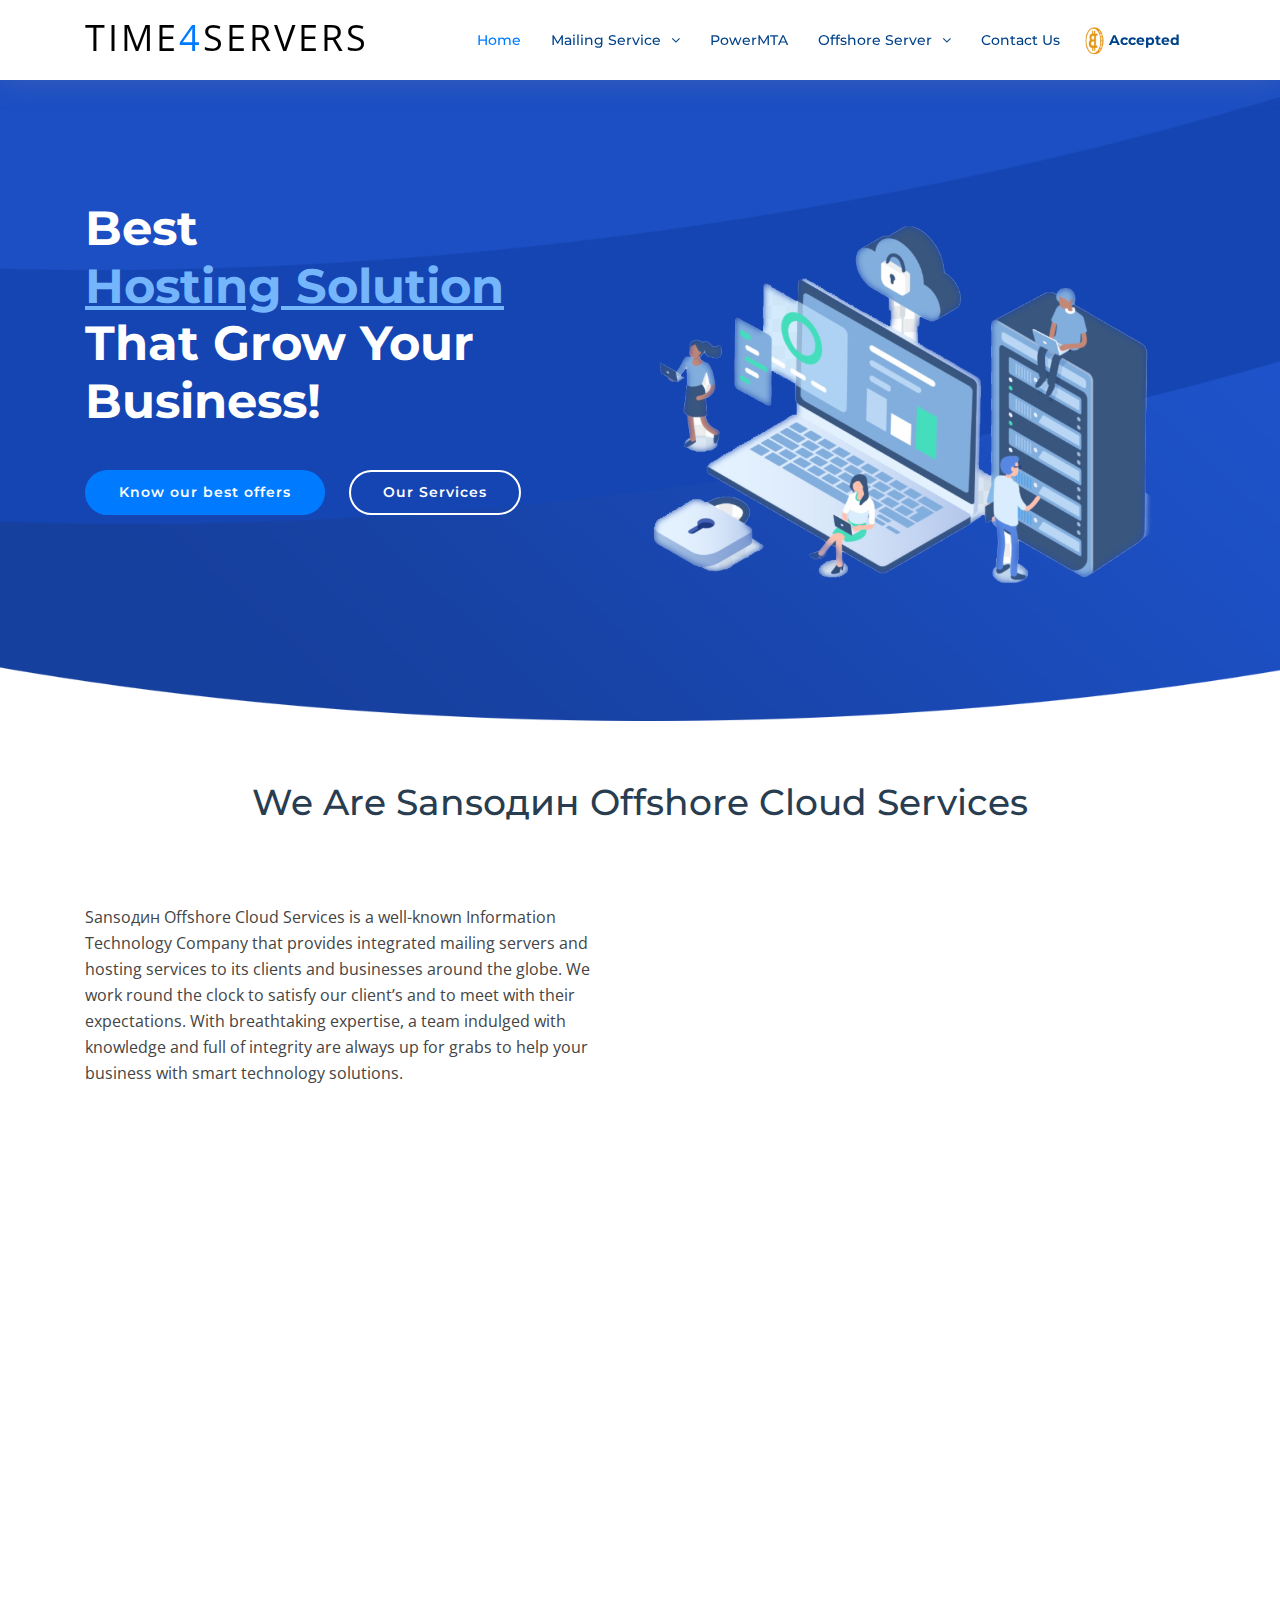
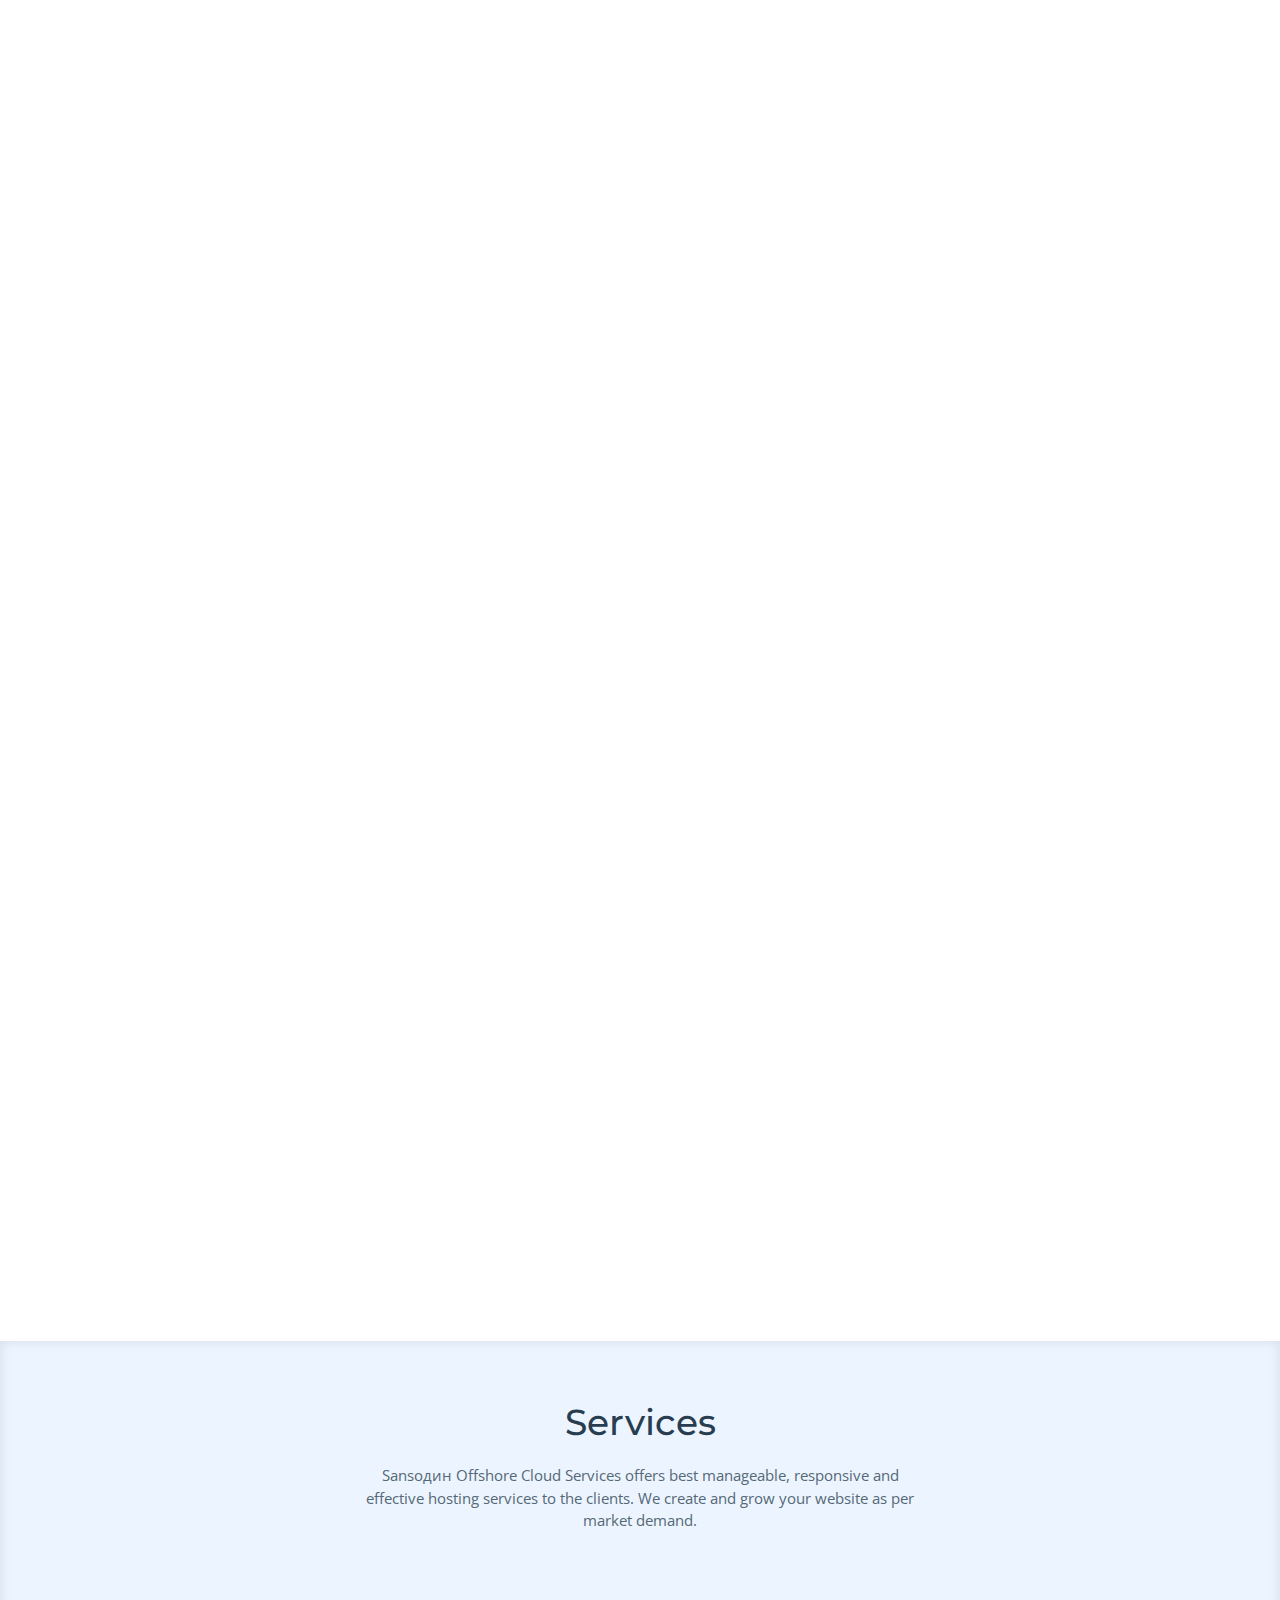
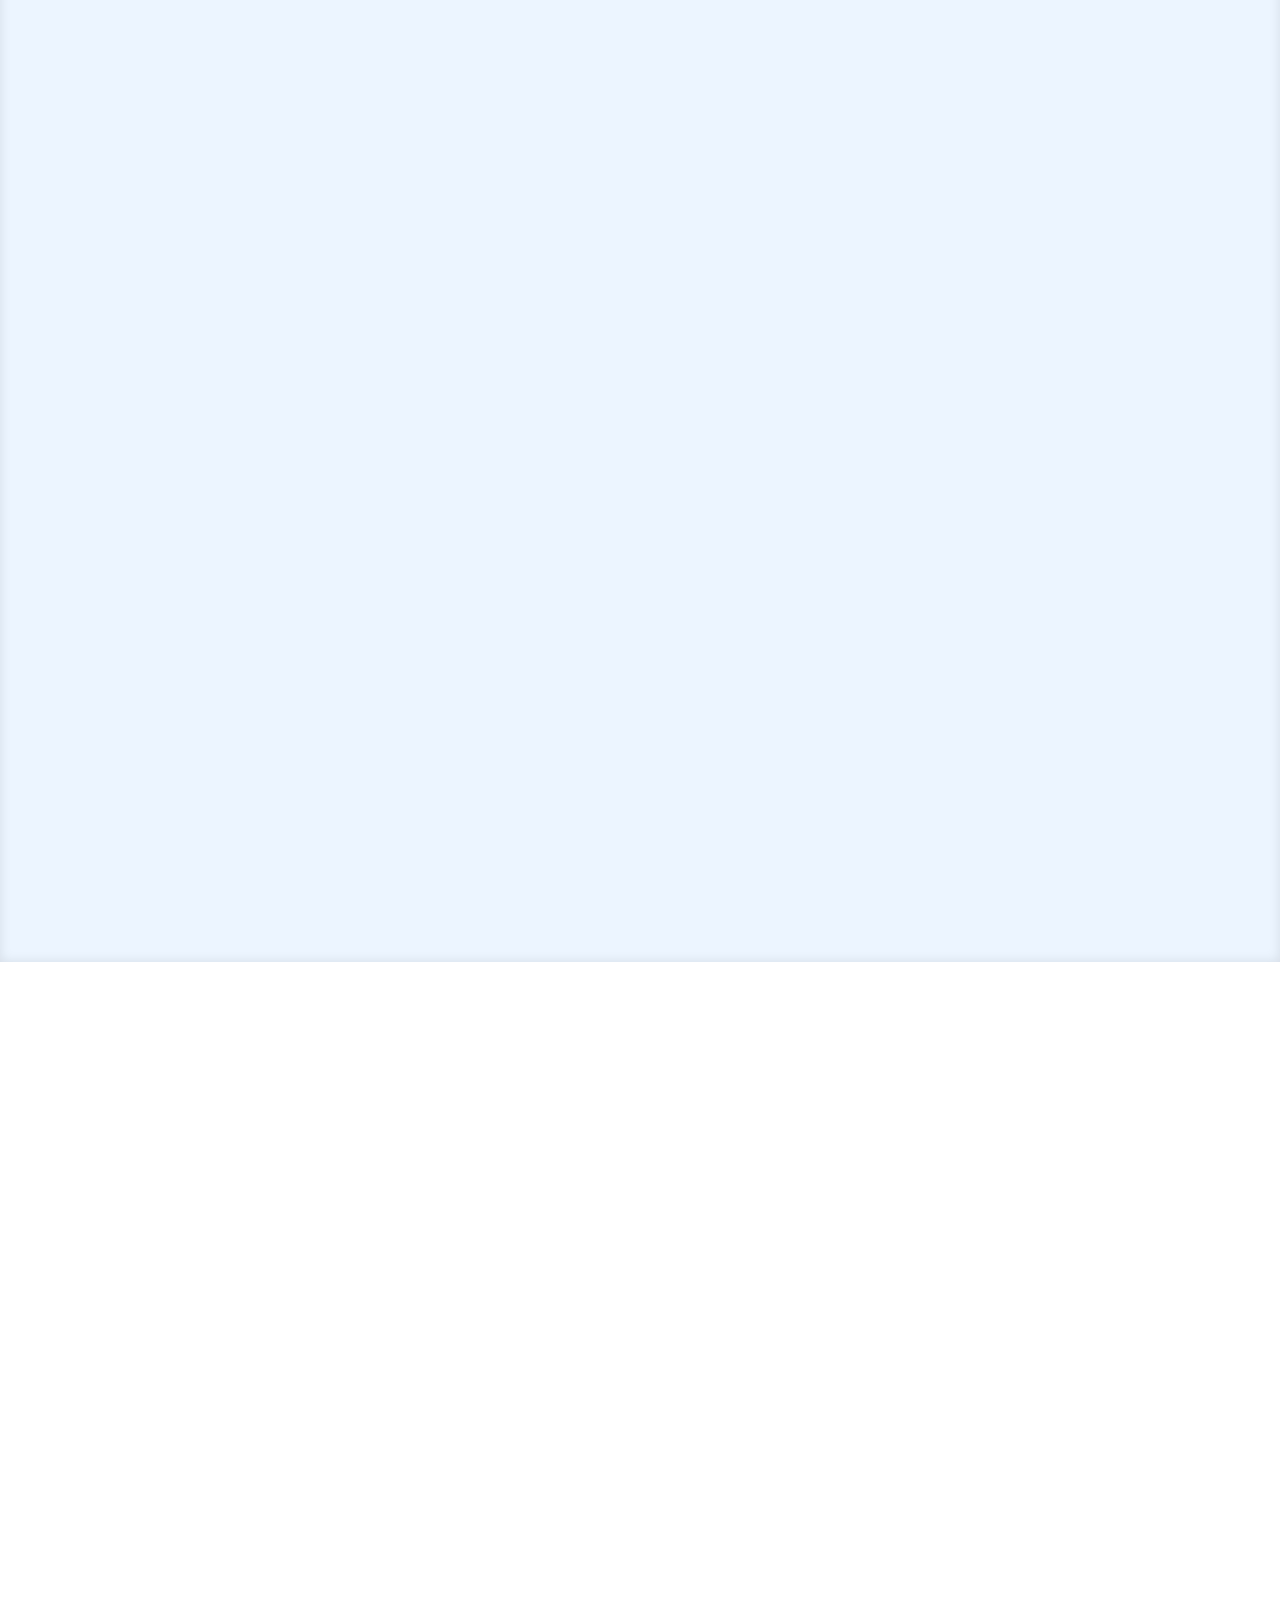
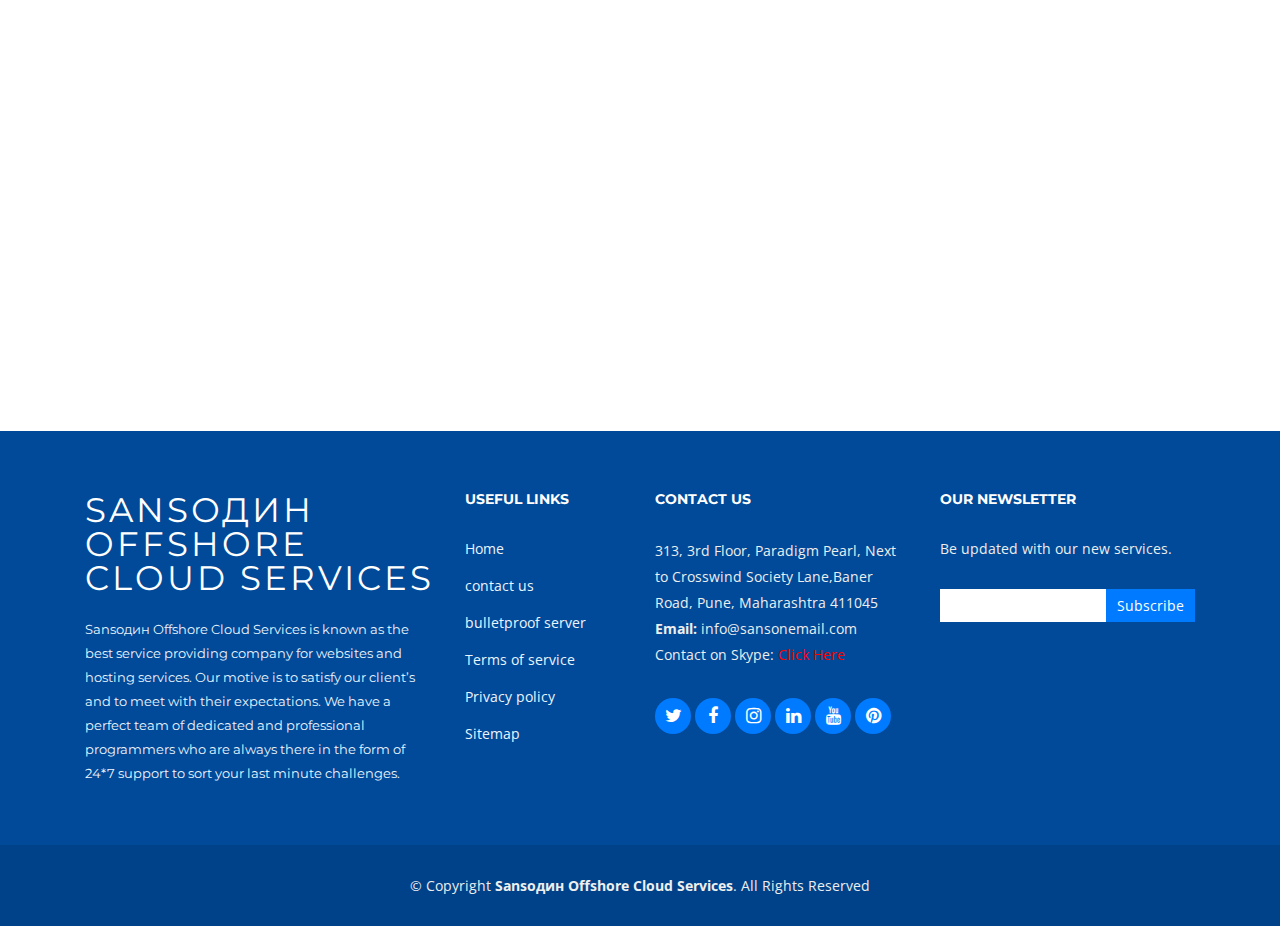
==== commit af106e43: "Add files via upload" ====
--- a/index.html
+++ b/index.html
@@ -18,7 +18,7 @@
   "@context": "http://www.schema.org",
   "@type": "ProfessionalService",
   "name": "Sansодин Offshore Cloud Services",
-  "url": "http://sansonemail.com/",
+  "url": "https://sansonemail.com/",
   "sameAs": [
     "https://in.pinterest.com/Sansодин Offshore Cloud Services/",
     "https://www.youtube.com/channel/UCD2CCF37CUtDLtSFCL6g8WQ",
@@ -26,8 +26,8 @@
     "https://www.facebook.com/Sansодин Offshore Cloud Services-102933131326600/?modal=admin_todo_tour",
     "https://twitter.com/ServersTime4"
   ],
-  "logo": "http://sansonemail.com/img/Sansодин Offshore Cloud Services_logo.png",
-  "image": "http://sansonemail.com/img/Sansодин Offshore Cloud Services_logo.png",
+  "logo": "https://sansonemail.com/img/Sansодин Offshore Cloud Services_logo.png",
+  "image": "https://sansonemail.com/img/Sansодин Offshore Cloud Services_logo.png",
   "description": "Our fast and reliable SMTP server allows you to send Send millions of transactional or commercial emails at an affordable prices.",
   "address": {
     "@type": "PostalAddress",
@@ -52,12 +52,12 @@
  <meta name="twitter:creator" content="@Sansодин Offshore Cloud Services">
  <meta name="twitter:title" content="Buy Bulk Mailing Server from Professional SMTP Service Provider - Sansодин Offshore Cloud Services">
  <meta name="twitter:description" content="Our fast and reliable SMTP server allows you to send Send millions of transactional or commercial emails at an affordable prices.">
- <meta name="twitter:image" content="http://sansonemail.com/img/Sansодин Offshore Cloud Services_logo.png">
+ <meta name="twitter:image" content="https://sansonemail.com/img/Sansодин Offshore Cloud Services_logo.png">
 
 <meta property="og:title" content="Buy Bulk Mailing Server from Professional SMTP Service Provider - Sansодин Offshore Cloud Services">
 <meta property="og:type" content="website">
-<meta property="og:url" content="http://sansonemail.com/">
-<meta property="og:image" content="http://sansonemail.com/img/Sansодин Offshore Cloud Services_logo.png">
+<meta property="og:url" content="https://sansonemail.com/">
+<meta property="og:image" content="https://sansonemail.com/img/Sansодин Offshore Cloud Services_logo.png">
 <meta property="og:description" content="Our fast and reliable SMTP server allows you to send Send millions of transactional or commercial emails at an affordable prices.">
 <meta property="og:site_name" content="Sansодин Offshore Cloud Services">
 
@@ -108,7 +108,7 @@
       <div class="logo float-left">
         <!-- Uncomment below if you prefer to use an image logo -->
        <p class="text-light"><a href="index.html"><span style="color: black">TIME</span><span style="color: #007bff">4</span><span style="color: black">SERVERS</span></a></p>
-         <!--<a href="http://sansonemail.com" class="scrollto"><img src="img/Sansодин Offshore Cloud Services_logo.png" alt="Professional SMTP service provider"  class="img-fluid"></a>-->
+         <!--<a href="https://sansonemail.com" class="scrollto"><img src="img/Sansодин Offshore Cloud Services_logo.png" alt="Professional SMTP service provider"  class="img-fluid"></a>-->
       </div>
      <nav class="main-nav float-right d-none d-lg-block">
         <ul>
@@ -478,7 +478,7 @@
             <h4>Contact Us</h4>
             <p>
               313, 3rd Floor, Paradigm Pearl, Next to Crosswind Society Lane,Baner Road, Pune, Maharashtra 411045<br>
-              <strong>Email:</strong> info@Sansодин Offshore Cloud Services.com<br>
+              <strong>Email:</strong> info@sansonemail.com<br>
               Contact on Skype: <a style="color:red;" href='skype:live:.cid.bd58d05145a3d0e?chat'>Click Here</a><br>
 
             </p>
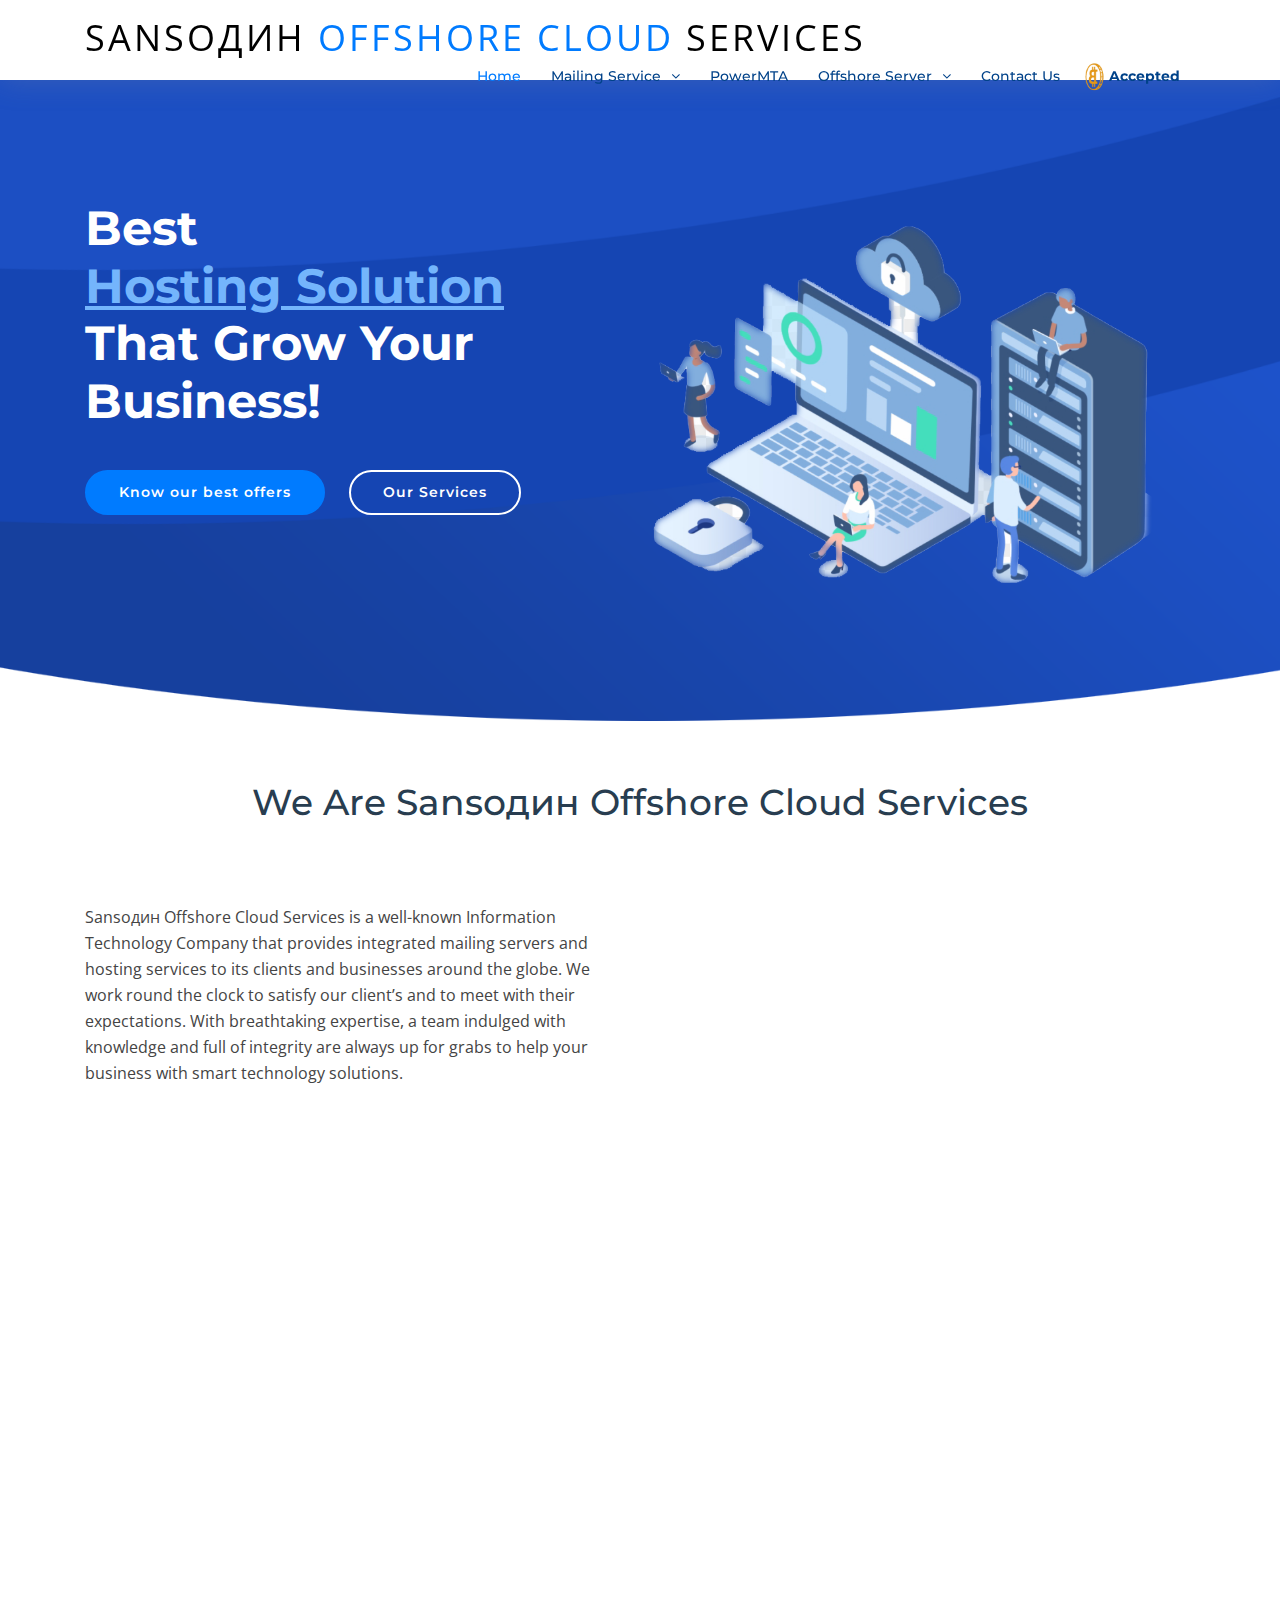
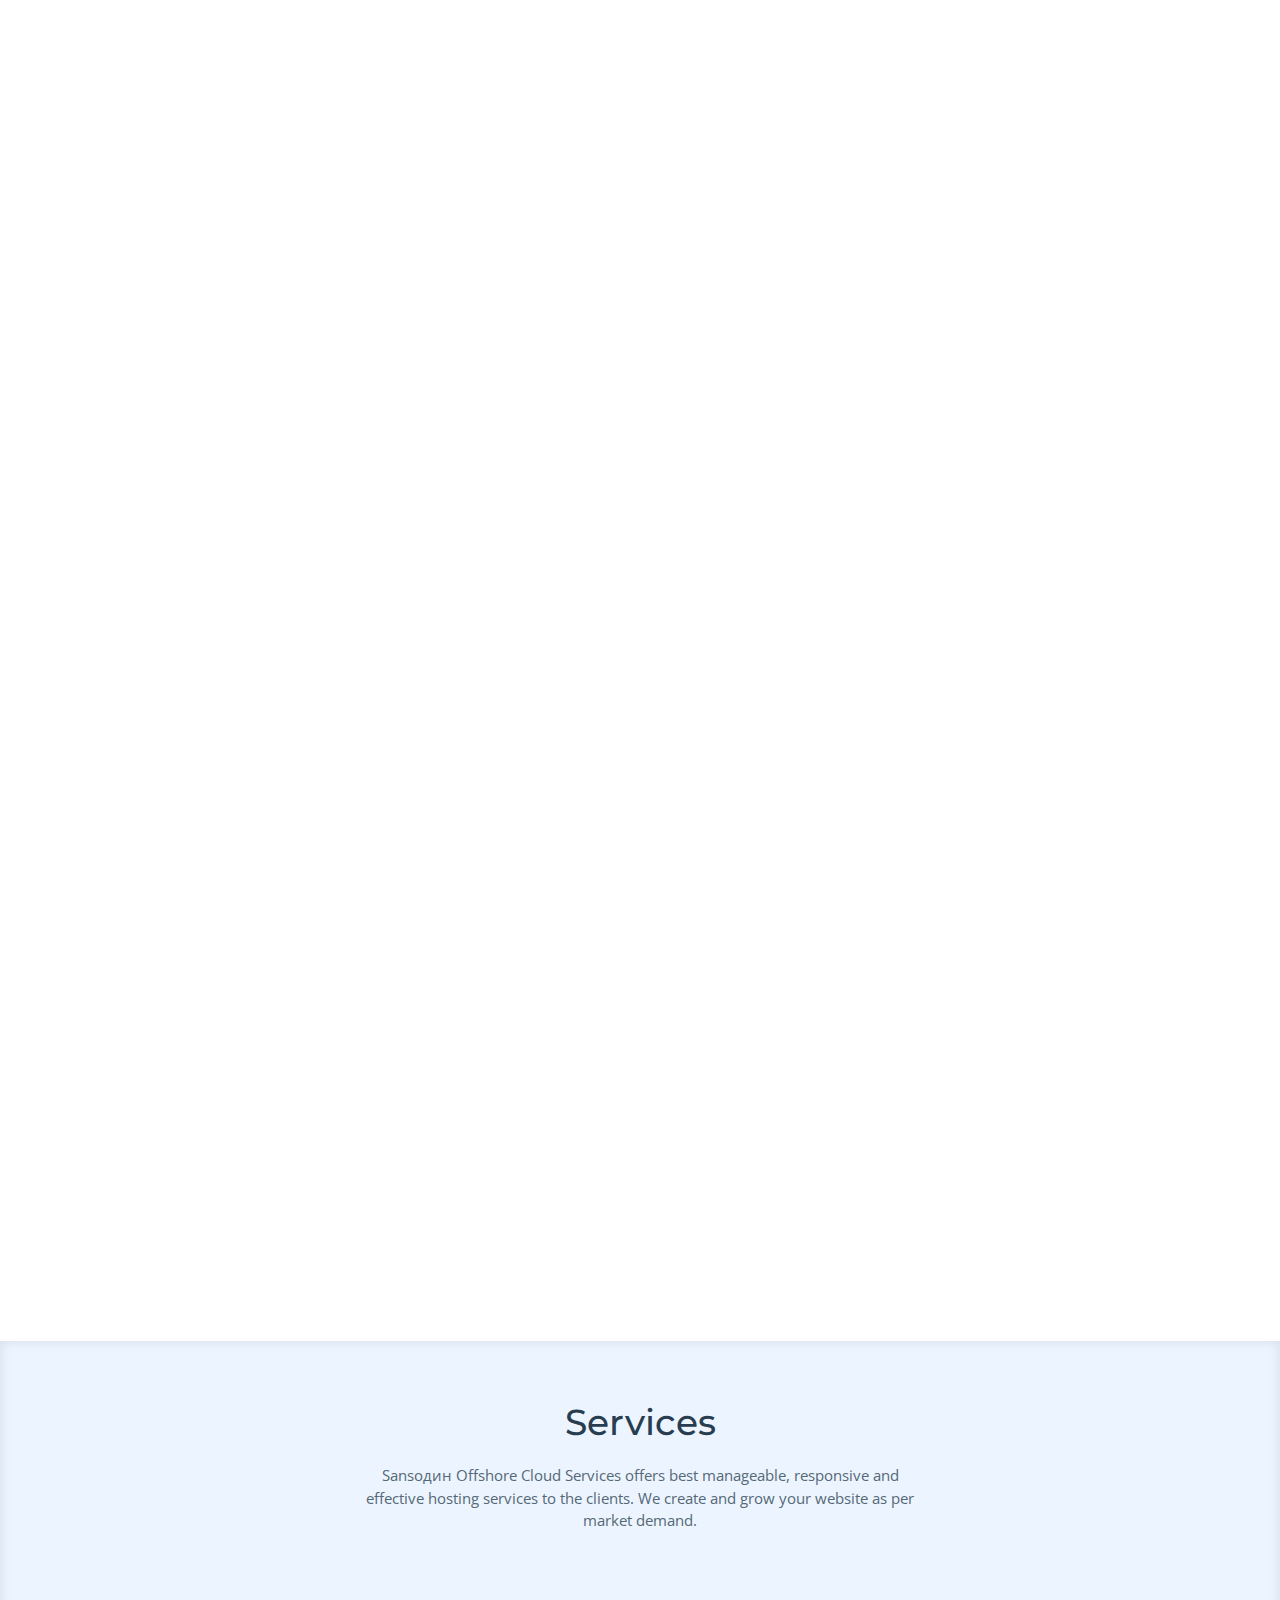
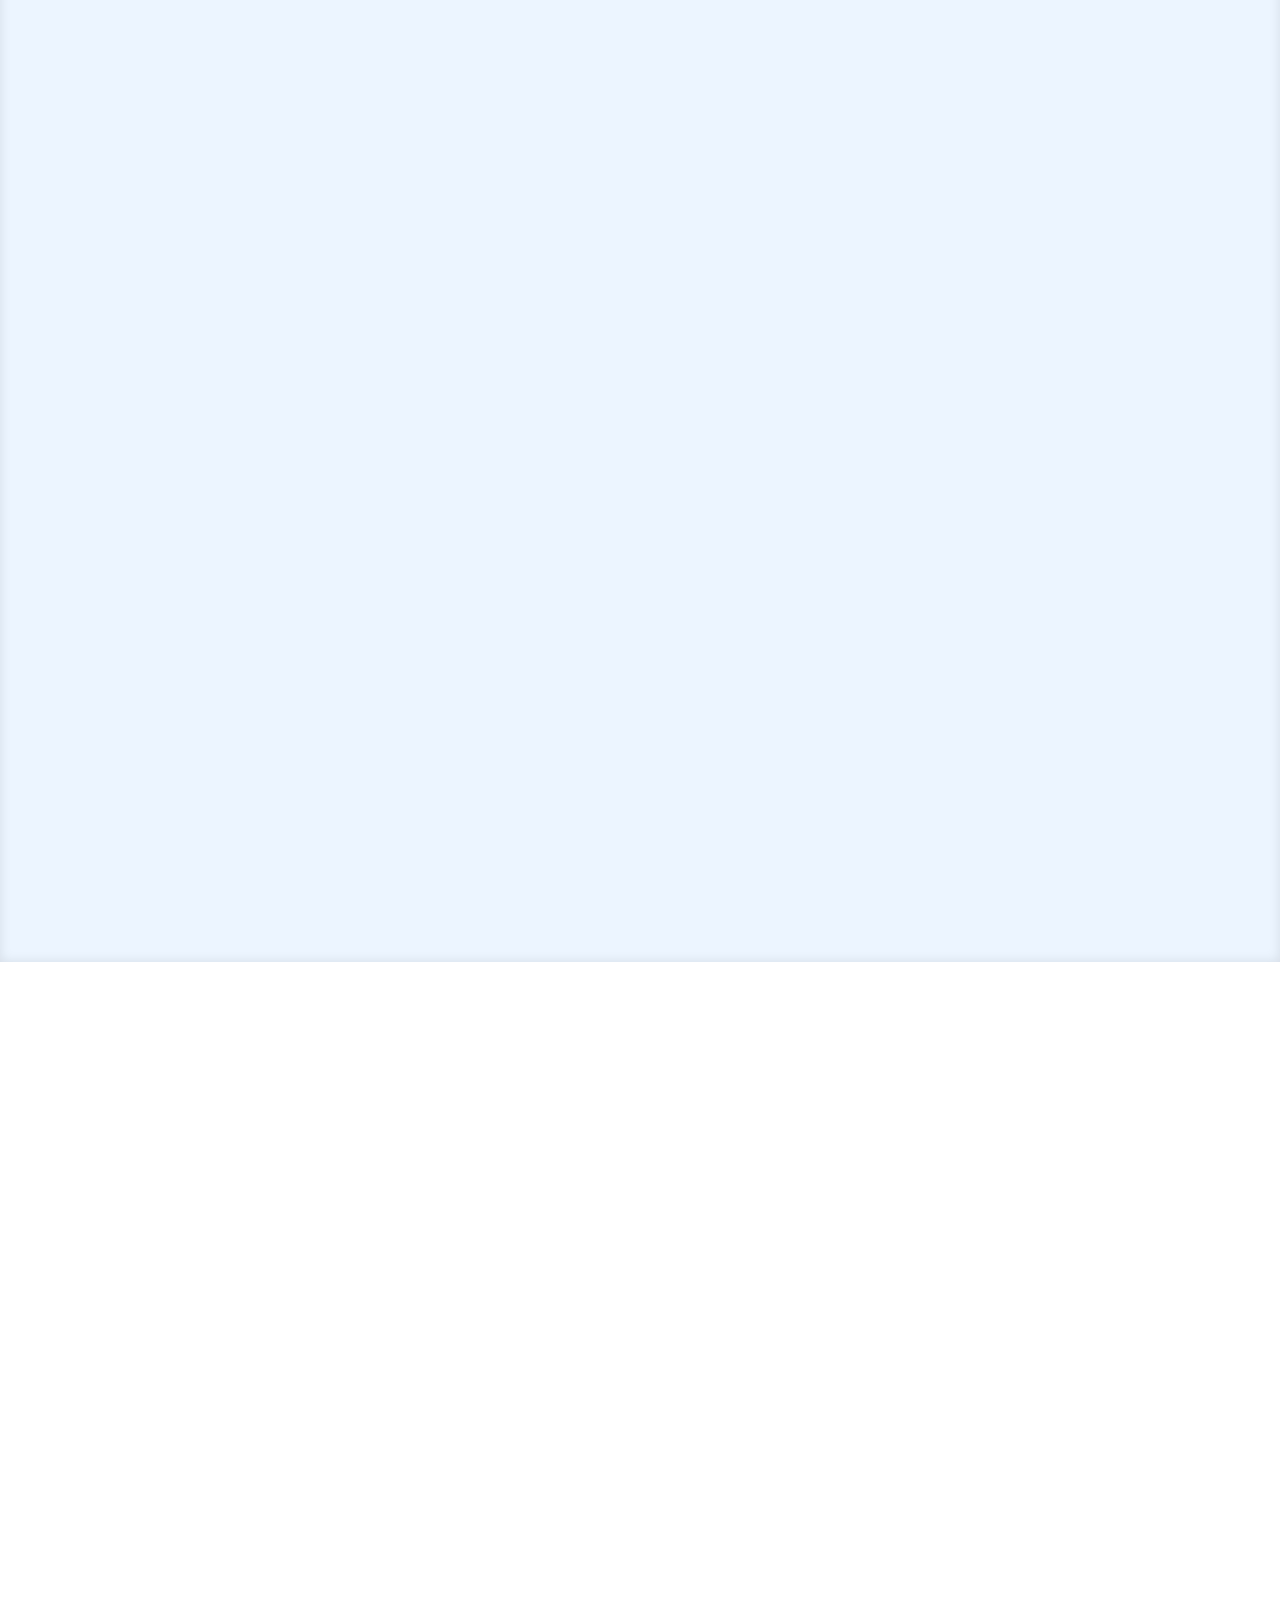
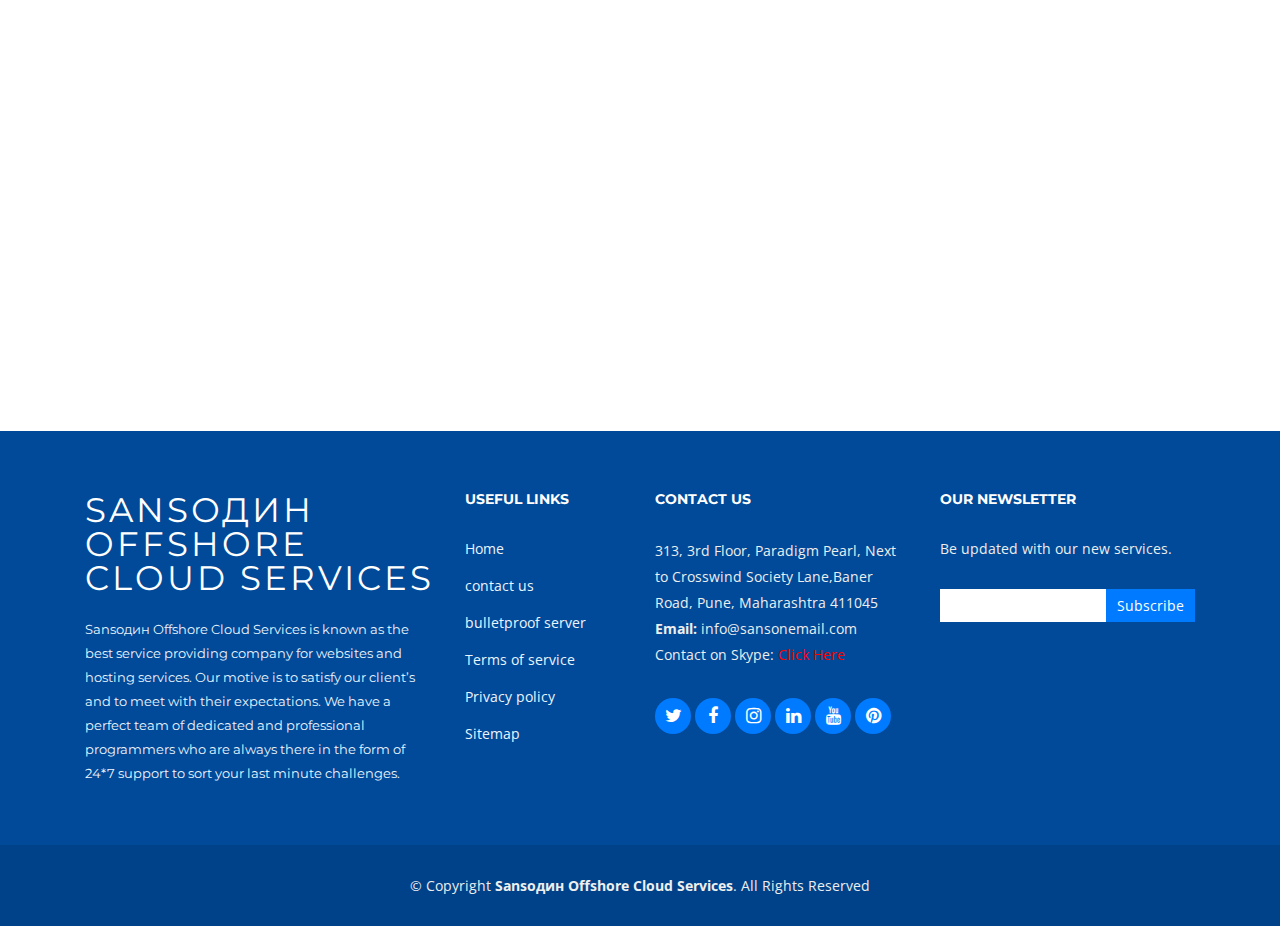
==== commit 8e710ba8: "Add files via upload" ====
--- a/index.html
+++ b/index.html
@@ -107,7 +107,7 @@
 
       <div class="logo float-left">
         <!-- Uncomment below if you prefer to use an image logo -->
-       <p class="text-light"><a href="index.html"><span style="color: black">TIME</span><span style="color: #007bff">4</span><span style="color: black">SERVERS</span></a></p>
+       <p class="text-light"><a href="index.html"><span style="color: black">Sansодин </span><span style="color: #007bff">Offshore Cloud </span><span style="color: black">Services</span></a></p>
          <!--<a href="https://sansonemail.com" class="scrollto"><img src="img/Sansодин Offshore Cloud Services_logo.png" alt="Professional SMTP service provider"  class="img-fluid"></a>-->
       </div>
      <nav class="main-nav float-right d-none d-lg-block">
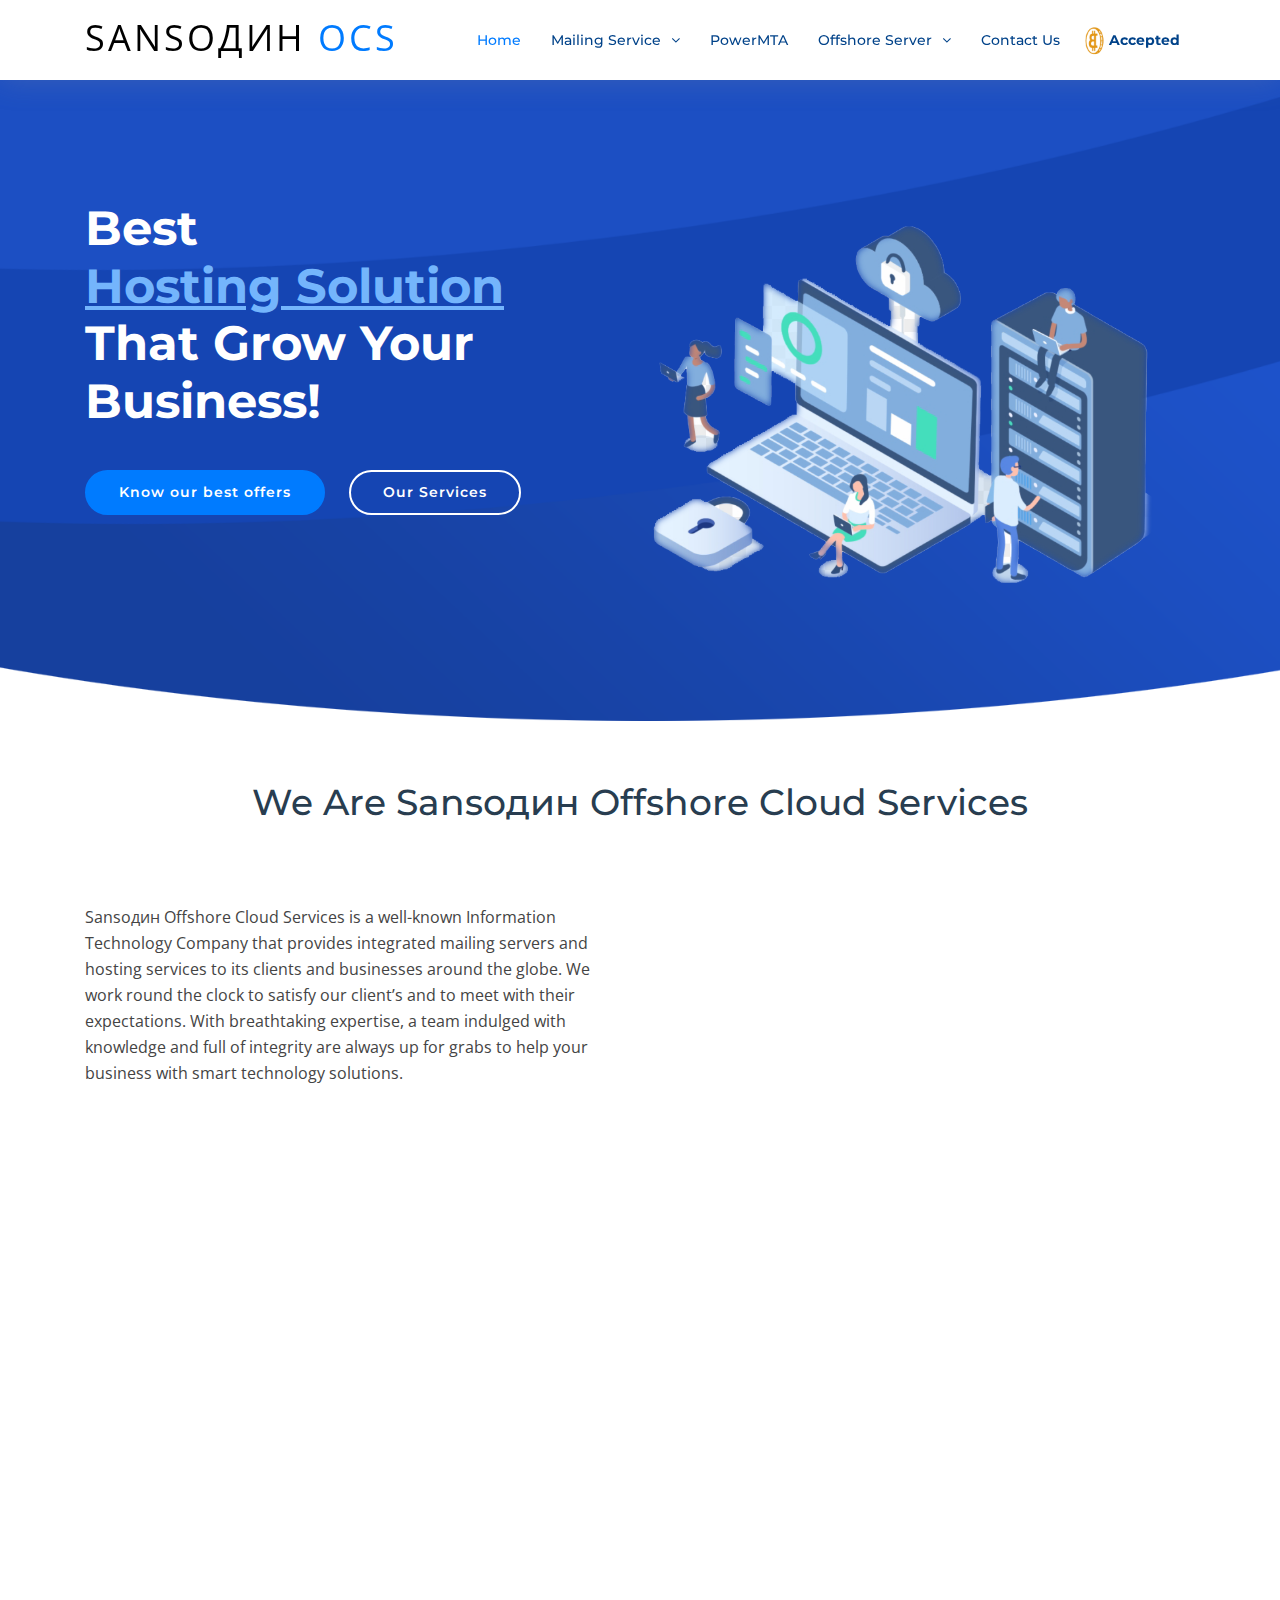
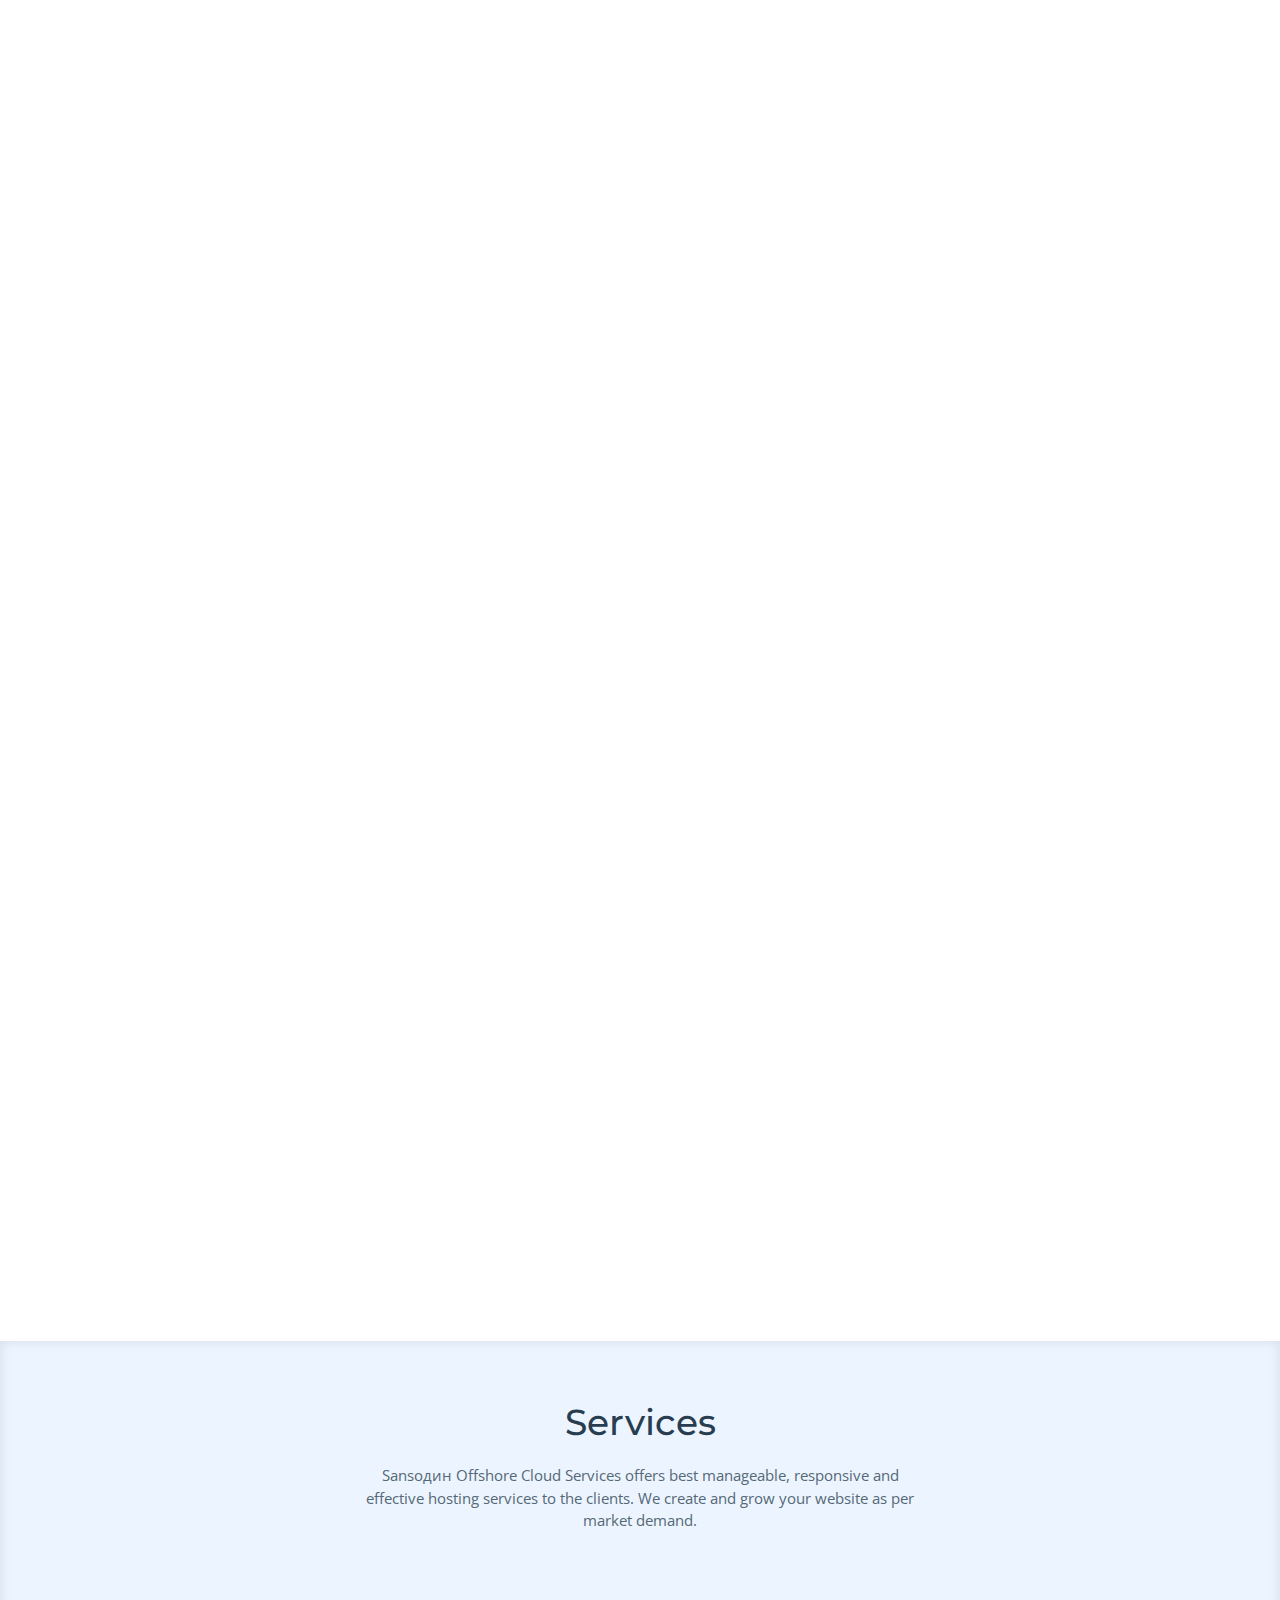
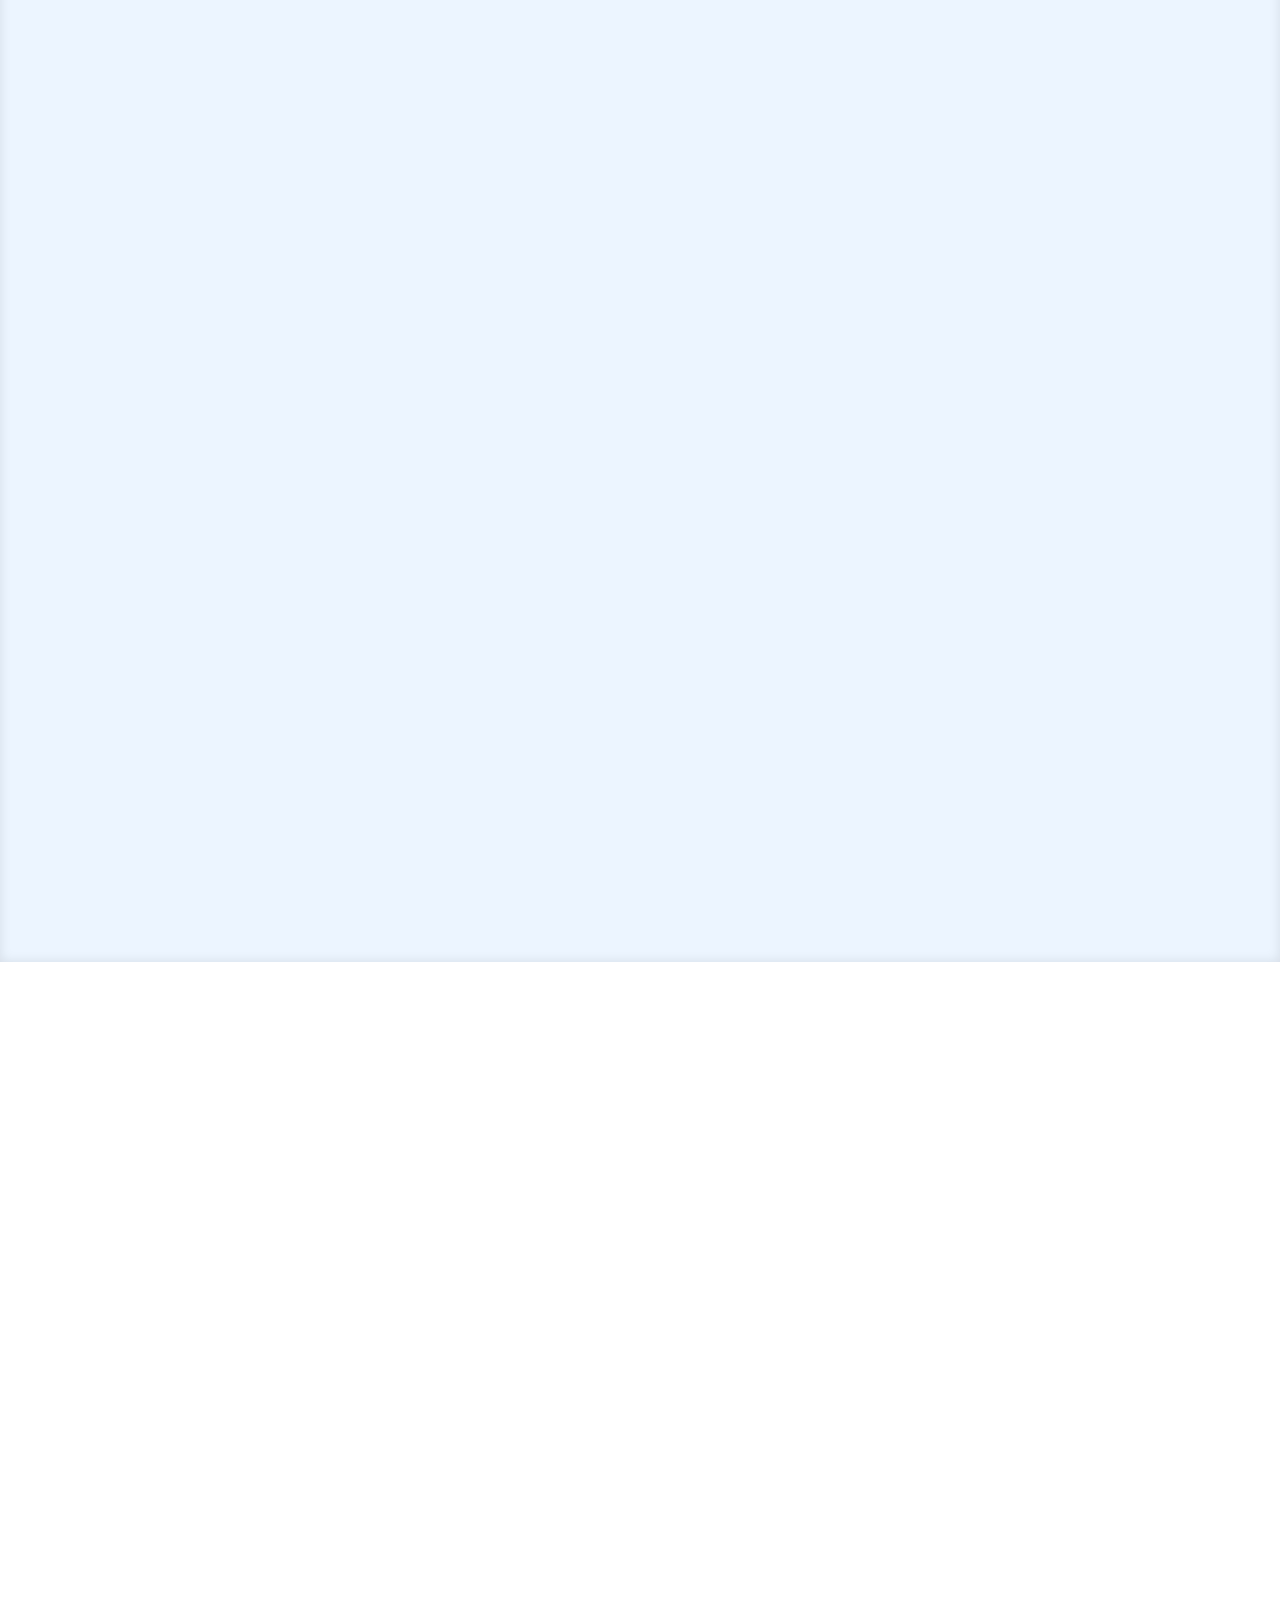
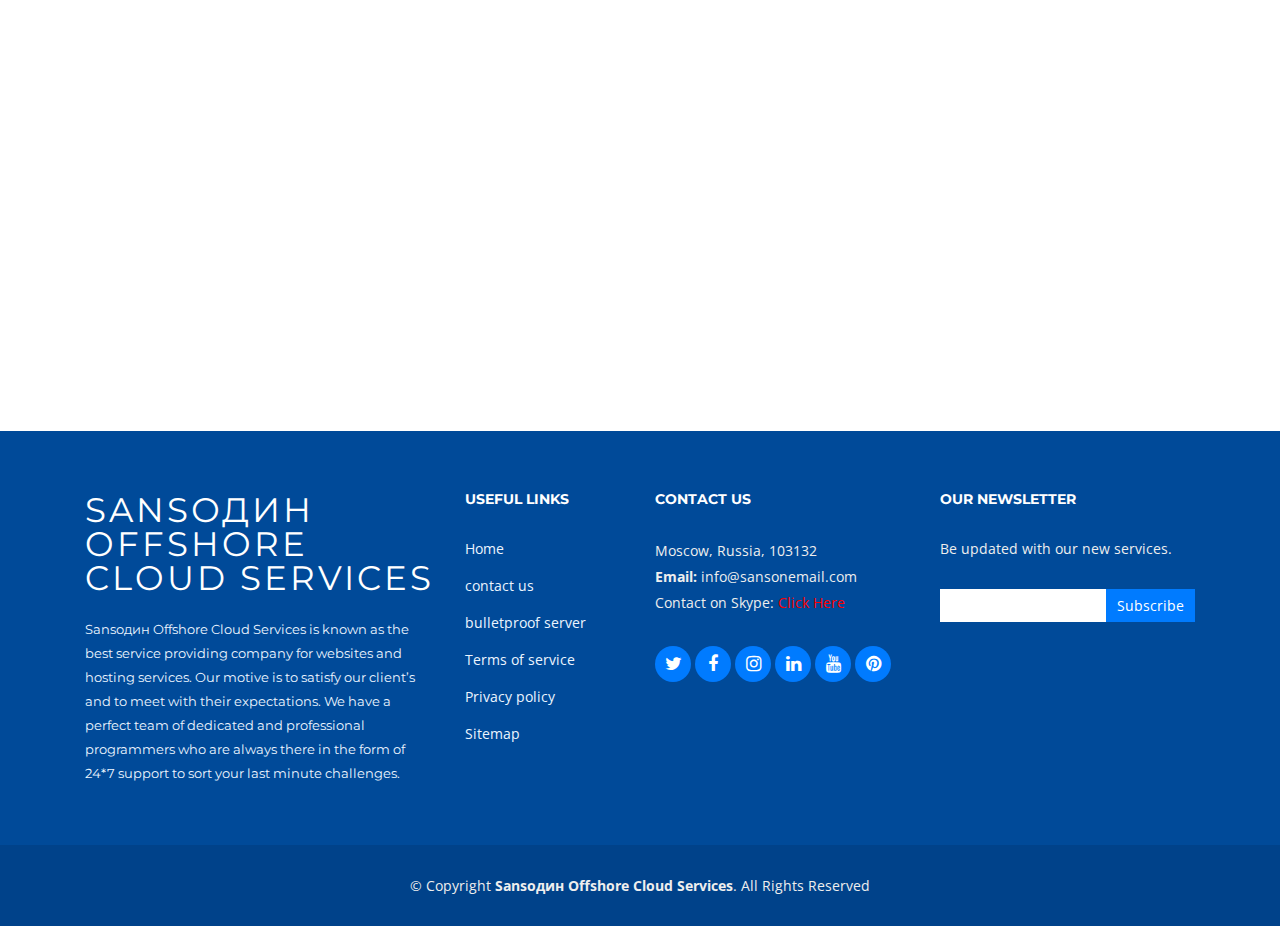
==== commit c5894fd4: "Add files via upload" ====
--- a/index.html
+++ b/index.html
@@ -107,7 +107,7 @@
 
       <div class="logo float-left">
         <!-- Uncomment below if you prefer to use an image logo -->
-       <p class="text-light"><a href="index.html"><span style="color: black">Sansодин </span><span style="color: #007bff">Offshore Cloud </span><span style="color: black">Services</span></a></p>
+       <p class="text-light"><a href="index.html"><span style="color: black">Sansодин </span><span style="color: #007bff">OCS</span></a></p>
          <!--<a href="https://sansonemail.com" class="scrollto"><img src="img/Sansодин Offshore Cloud Services_logo.png" alt="Professional SMTP service provider"  class="img-fluid"></a>-->
       </div>
      <nav class="main-nav float-right d-none d-lg-block">
@@ -477,7 +477,7 @@
             <div class="col-lg-3 col-md-6 footer-contact">
             <h4>Contact Us</h4>
             <p>
-              313, 3rd Floor, Paradigm Pearl, Next to Crosswind Society Lane,Baner Road, Pune, Maharashtra 411045<br>
+              Moscow, Russia, 103132<br>
               <strong>Email:</strong> info@sansonemail.com<br>
               Contact on Skype: <a style="color:red;" href='skype:live:.cid.bd58d05145a3d0e?chat'>Click Here</a><br>
 
